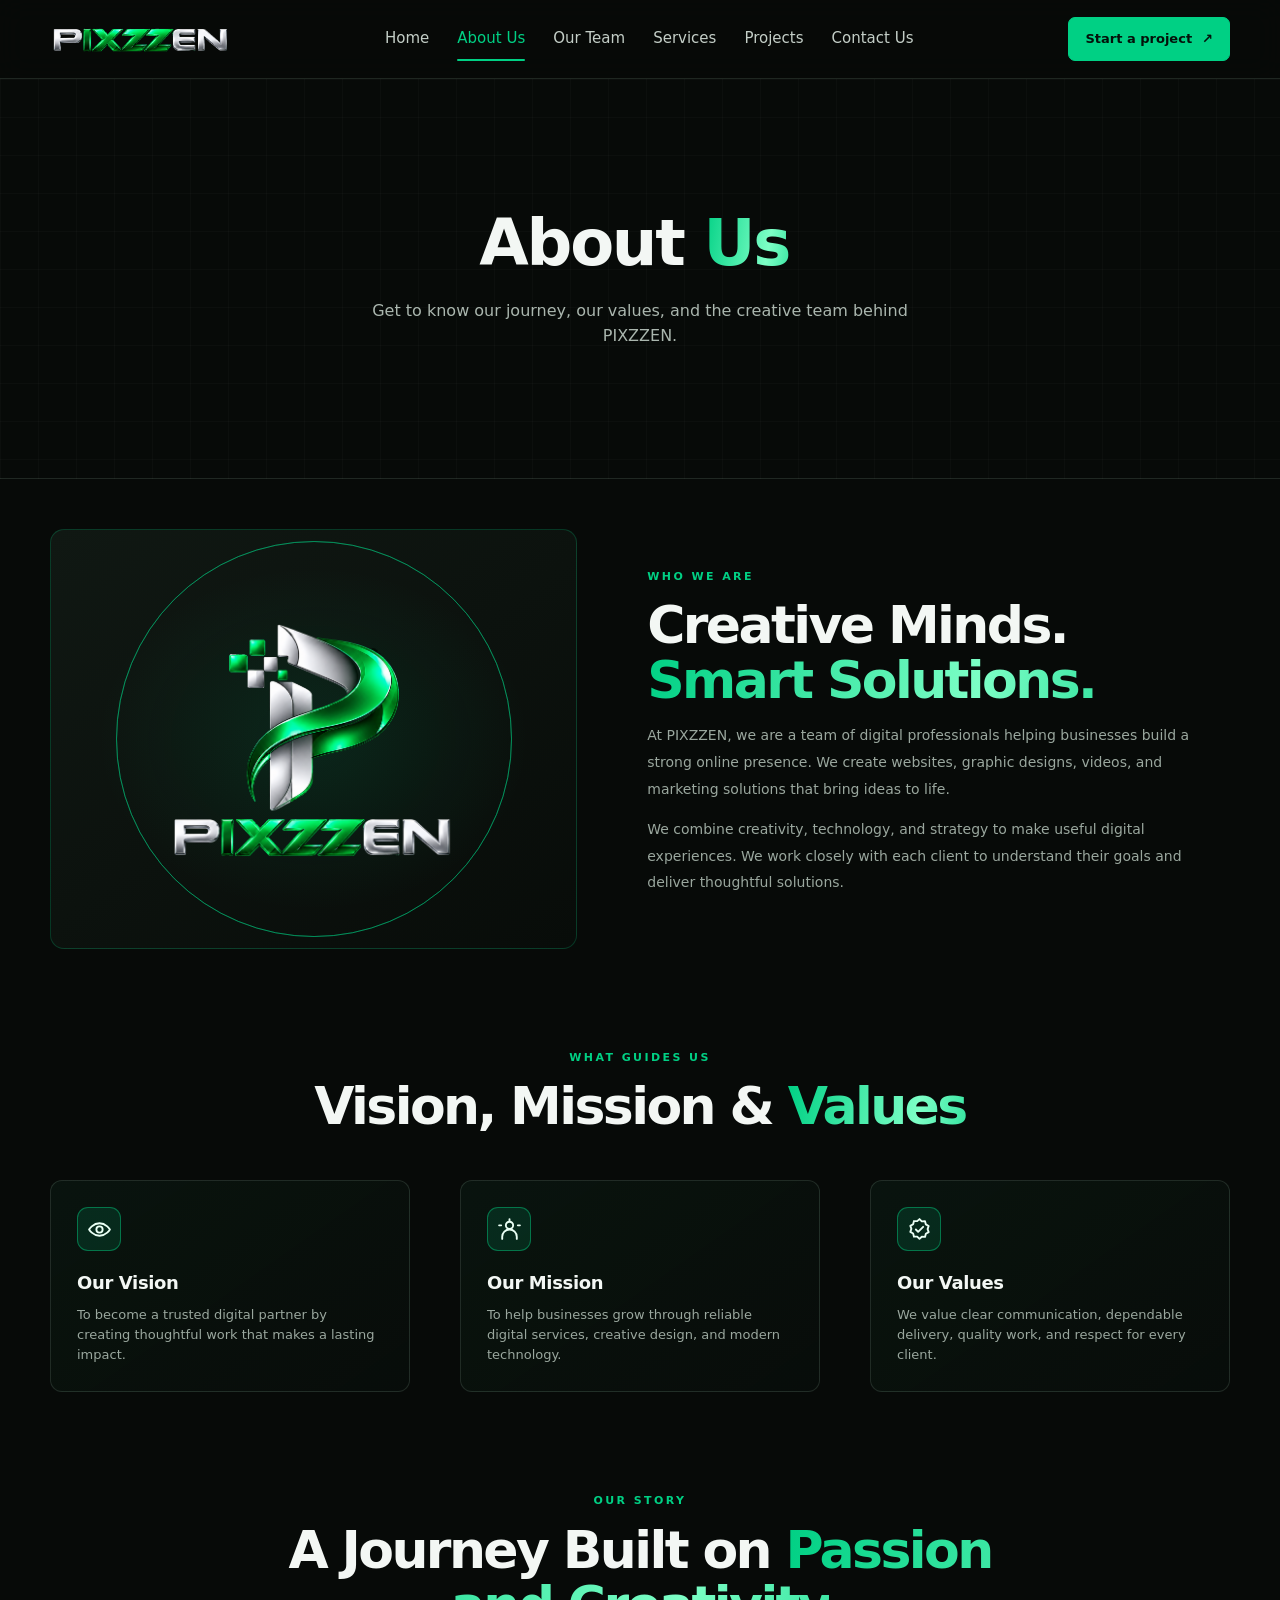
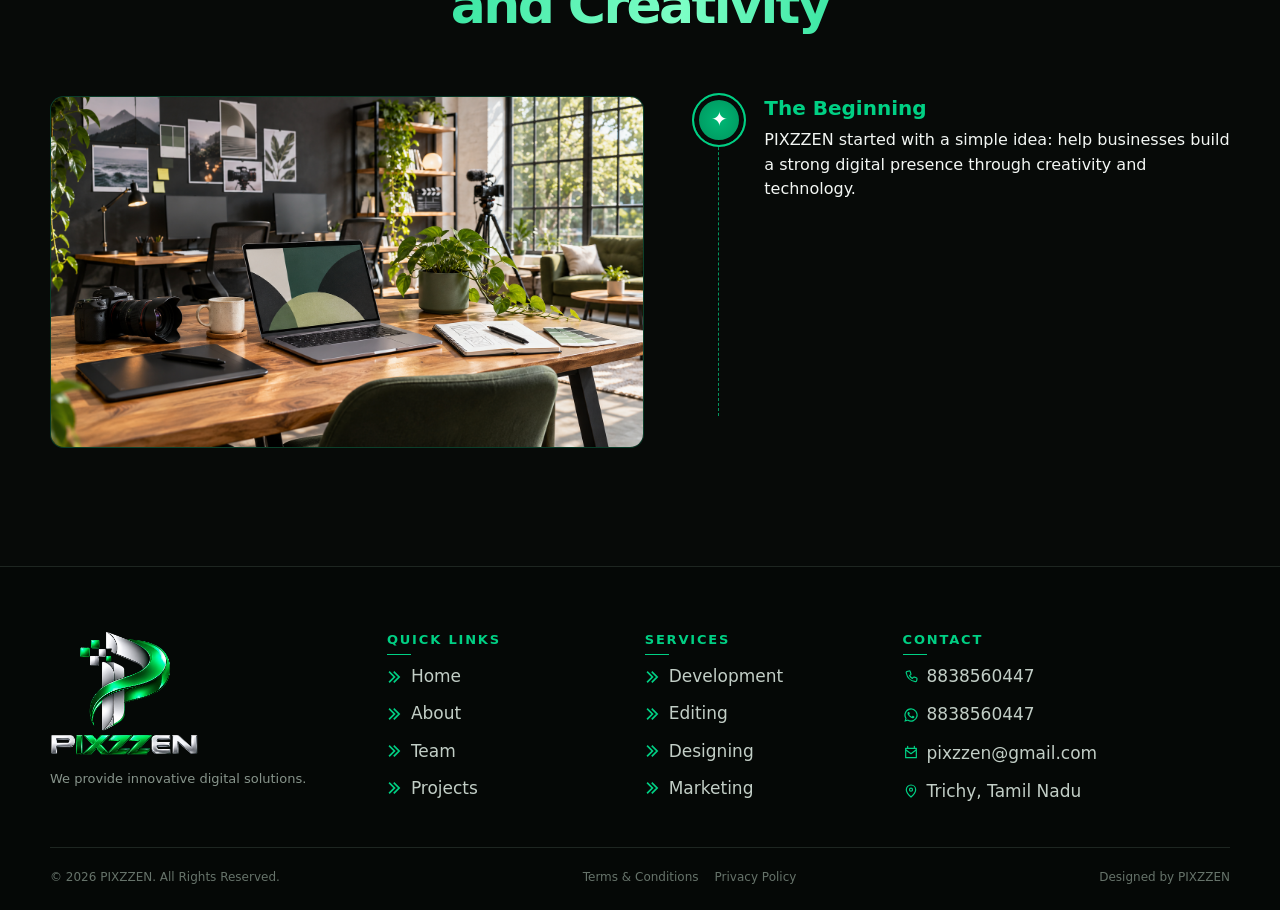
==== about.html @ 06fd7b62 "first commit" ====
<!doctype html>
<html lang="en" class="nojs">

<head>
    <meta charset="UTF-8">
    <meta name="viewport" content="width=device-width, initial-scale=1">
    <meta name="theme-color" content="#070a08">
    <meta name="description"
        content="Learn about PIXZZEN, our team, values, journey, and approach to creative digital solutions.">
    <title>About Us - PIXZZEN</title>
    <link rel="stylesheet" href="css/style.css">
    <link rel="stylesheet" href="css/animation.css">
</head>

<body class="about-page">
    <a class="skip" href="#main">Skip to content</a>
    <header class="site-header">
        <div class="wrap nav"><a class="brand" href="index.html" aria-label="PIXZZEN home"><img src="assets/website-images/pixzzen_header_logo.png" alt="PIXZZEN"></a>
            <nav class="links" id="navlinks" aria-label="Main"><a href="index.html">Home</a><a href="about.html"
                    class="active">About Us</a><a href="team.html">Our Team</a><a href="services.html">Services</a><a
                    href="projects.html">Projects</a><a href="contact.html">Contact Us</a></nav>
            <a class="btn sm" href="contact.html">Start a project <span>&#8599;</span></a><button class="menu"
                id="menuBtn" aria-label="Toggle navigation">&#9776;</button>
        </div>
    </header>
    <main id="main">
        <section class="page-banner about-banner"><div class="wrap"><div class="banner-copy"><h1>About <em>Us</em></h1><p>Get to know our journey, our values, and the creative team behind PIXZZEN.</p></div></div></section>
        <section class="section">
            <div class="wrap split about-intro">
                <div class="visual about-visual rv"><img src="assets/website-images/about-section-image.png"
                        alt="PIXZZEN brand mark" loading="lazy"></div>
                <div class="copy rv">
                    <div class="kicker">Who We Are</div>
                    <h2 class="h2">Creative Minds. <em>Smart Solutions.</em></h2>
                    <p>At PIXZZEN, we are a team of digital professionals helping businesses build a strong online
                        presence. We create websites, graphic designs, videos, and marketing solutions that bring ideas
                        to life.</p>
                    <p>We combine creativity, technology, and strategy to make useful digital experiences. We work
                        closely with each client to understand their goals and deliver thoughtful solutions.</p>
                </div>
            </div>
        </section>
        <!-- <section class="section alt about-stats-section">
            <div class="wrap">
                <div class="stats about-stats">
                    <div class="stat rv" data-counter="10"><strong><span
                                class="counter-value">0</span>+</strong><span>Projects Completed</span></div>
                    <div class="stat rv" data-counter="10"><strong><span
                                class="counter-value">0</span>+</strong><span>Happy Customers</span></div>
                    <div class="stat rv" data-counter="1"><strong><span
                                class="counter-value">0</span>+</strong><span>Year of Running</span></div>
                    <div class="stat rv" data-counter="100"><strong><span
                                class="counter-value">0</span>%</strong><span>Safe &amp; Secure</span></div>
                </div>
            </div>
        </section> -->
        <section class="section about-values">
            <div class="wrap">
                <div class="section-head center">
                    <div class="kicker">What Guides Us</div>
                    <h2 class="h2">Vision, Mission &amp; <em>Values</em></h2>
                </div>
                <div class="grid3">
                    <article class="feat rv">
                        <div class="ico" aria-hidden="true"><svg viewBox="0 0 24 24"><path d="M2 12s3.6-6 10-6 10 6 10 6-3.6 6-10 6S2 12 2 12Z"/><circle cx="12" cy="12" r="3"/></svg></div>
                        <h3>Our Vision</h3>
                        <p>To become a trusted digital partner by creating thoughtful work that makes a lasting impact.
                        </p>
                    </article>
                    <article class="feat rv">
                        <div class="ico" aria-hidden="true"><svg viewBox="0 0 24 24"><circle cx="12" cy="8" r="3.5"/><path d="M5 21v-2a7 7 0 0 1 14 0v2M12 2v2M4 8H2m20 0h-2"/></svg></div>
                        <h3>Our Mission</h3>
                        <p>To help businesses grow through reliable digital services, creative design, and modern
                            technology.</p>
                    </article>
                    <article class="feat rv">
                        <div class="ico" aria-hidden="true"><svg viewBox="0 0 24 24"><path d="m12 2 2.2 2.2 3.1-.1.8 3 2.7 1.6-1 2.9 1 2.9-2.7 1.6-.8 3-3.1-.1L12 21l-2.2-2.2-3.1.1-.8-3-2.7-1.6 1-2.9-1-2.9 2.7-1.6.8-3 3.1.1L12 2Z"/><path d="m8.5 12 2.2 2.2 4.8-4.8"/></svg></div>
                        <h3>Our Values</h3>
                        <p>We value clear communication, dependable delivery, quality work, and respect for every
                            client.</p>
                    </article>
                </div>
            </div>
        </section>
        <section class="section alt about-story" style="padding-bottom:100px;">
            <div class="wrap">
                <div class="section-head center">
                    <div class="kicker">Our Story</div>
                    <h2 class="h2">A Journey Built on <em>Passion and Creativity</em></h2>
                </div>
                <div class="story-layout">
                     <div class="visual story-visual rv"><img src="assets/website-images/about-story-studio.png"
                            alt="A creative studio workspace with a laptop, camera, and design materials"
                            loading="lazy"></div>
                    <div class="timeline">
                        <article class="tl rv"><span class="story-icon" aria-hidden="true">&#10022;</span>
                            <div>
                                <h3>The Beginning</h3>
                                <p>PIXZZEN started with a simple idea: help businesses build a strong digital presence
                                    through creativity and technology.</p>
                            </div>
                        </article>
                        <article class="tl rv"><span class="story-icon" aria-hidden="true">&#9786;</span>
                            <div>
                                <h3>Growing Together</h3>
                                <p>With the support of our clients, we have worked on diverse projects and gained
                                    valuable experience.</p>
                            </div>
                        </article>
                        <article class="tl rv"><span class="story-icon" aria-hidden="true">&#9678;</span>
                            <div>
                                <h3>Our Goal Ahead</h3>
                                <p>We keep learning and growing so we can deliver meaningful digital solutions that help
                                    businesses achieve their goals.</p>
                            </div>
                        </article>
                    </div>
                   
                </div>
            </div>
        </section>
      
    </main>
    <footer class="footer"><div class="wrap">
<div class="foot-grid">
<div class="footer-brand"><a class="footer-logo" href="index.html" aria-label="PIXZZEN home"><img src="assets/website-images/logo-footer.png" alt="PIXZZEN"></a><p>We provide innovative digital solutions.</p></div>
<div><h4>Quick Links</h4><ul class="footer-icon-links"><li><a href="index.html"><span aria-hidden="true"><svg class="footer-nav-icon" viewBox="0 0 24 24" aria-hidden="true"><path d="m3 4 8 8-8 8M11 4l8 8-8 8" fill="none" stroke="currentColor" stroke-width="3" stroke-linecap="square" stroke-linejoin="miter"/></svg></span>Home</a></li><li><a href="about.html"><span aria-hidden="true"><svg class="footer-nav-icon" viewBox="0 0 24 24" aria-hidden="true"><path d="m3 4 8 8-8 8M11 4l8 8-8 8" fill="none" stroke="currentColor" stroke-width="3" stroke-linecap="square" stroke-linejoin="miter"/></svg></span>About</a></li><li><a href="team.html"><span aria-hidden="true"><svg class="footer-nav-icon" viewBox="0 0 24 24" aria-hidden="true"><path d="m3 4 8 8-8 8M11 4l8 8-8 8" fill="none" stroke="currentColor" stroke-width="3" stroke-linecap="square" stroke-linejoin="miter"/></svg></span>Team</a></li><li><a href="projects.html"><span aria-hidden="true"><svg class="footer-nav-icon" viewBox="0 0 24 24" aria-hidden="true"><path d="m3 4 8 8-8 8M11 4l8 8-8 8" fill="none" stroke="currentColor" stroke-width="3" stroke-linecap="square" stroke-linejoin="miter"/></svg></span>Projects</a></li></ul></div>
<div><h4>Services</h4><ul class="footer-icon-links"><li><a href="services.html#web-development"><span aria-hidden="true"><svg class="footer-nav-icon" viewBox="0 0 24 24" aria-hidden="true"><path d="m3 4 8 8-8 8M11 4l8 8-8 8" fill="none" stroke="currentColor" stroke-width="3" stroke-linecap="square" stroke-linejoin="miter"/></svg></span>Development</a></li><li><a href="services.html#video-editing"><span aria-hidden="true"><svg class="footer-nav-icon" viewBox="0 0 24 24" aria-hidden="true"><path d="m3 4 8 8-8 8M11 4l8 8-8 8" fill="none" stroke="currentColor" stroke-width="3" stroke-linecap="square" stroke-linejoin="miter"/></svg></span>Editing</a></li><li><a href="services.html#graphic-designing"><span aria-hidden="true"><svg class="footer-nav-icon" viewBox="0 0 24 24" aria-hidden="true"><path d="m3 4 8 8-8 8M11 4l8 8-8 8" fill="none" stroke="currentColor" stroke-width="3" stroke-linecap="square" stroke-linejoin="miter"/></svg></span>Designing</a></li><li><a href="services.html#digital-marketing"><span aria-hidden="true"><svg class="footer-nav-icon" viewBox="0 0 24 24" aria-hidden="true"><path d="m3 4 8 8-8 8M11 4l8 8-8 8" fill="none" stroke="currentColor" stroke-width="3" stroke-linecap="square" stroke-linejoin="miter"/></svg></span>Marketing</a></li></ul></div>
<div><h4>Contact</h4><ul class="footer-icon-links"><li><a href="tel:+918838560447"><svg class="footer-contact-icon" viewBox="0 0 24 24" aria-hidden="true"><path d="M6.6 3.5 9.1 3a1.5 1.5 0 0 1 1.7 1l1 3a1.5 1.5 0 0 1-.4 1.6l-1.6 1.3a14 14 0 0 0 4.3 4.3l1.3-1.6a1.5 1.5 0 0 1 1.6-.4l3 1a1.5 1.5 0 0 1 1 1.7l-.5 2.5a2 2 0 0 1-2 1.6A16.5 16.5 0 0 1 4.9 6a2 2 0 0 1 1.7-2.5Z" fill="none" stroke="currentColor" stroke-width="1.8" stroke-linecap="round" stroke-linejoin="round"/></svg>8838560447</a></li><li><a href="https://wa.me/918838560447"><svg class="whatsapp-icon" viewBox="0 0 24 24" aria-hidden="true"><path fill="currentColor" d="M12.04 2a9.93 9.93 0 0 0-8.48 15.1L2 22l5.08-1.33A10 10 0 1 0 12.04 2Zm0 18.18a8.12 8.12 0 0 1-4.14-1.13l-.3-.18-3.01.79.8-2.93-.2-.31a8.16 8.16 0 1 1 6.85 3.76Zm4.48-6.1c-.25-.13-1.48-.73-1.71-.81-.23-.09-.4-.13-.57.13-.17.25-.65.81-.8.98-.15.17-.3.19-.55.06-.25-.13-1.06-.39-2.02-1.24-.75-.67-1.25-1.49-1.4-1.74-.15-.25-.02-.39.11-.52.11-.11.25-.3.38-.45.13-.15.17-.25.25-.42.08-.17.04-.32-.02-.45-.06-.13-.57-1.37-.78-1.87-.2-.49-.41-.42-.57-.43h-.49c-.17 0-.45.06-.68.32-.23.25-.89.87-.89 2.12s.91 2.46 1.04 2.63c.13.17 1.79 2.73 4.34 3.83.61.26 1.09.42 1.46.54.61.19 1.17.16 1.61.1.49-.07 1.48-.61 1.69-1.2.21-.59.21-1.09.15-1.2-.06-.1-.23-.16-.49-.29Z"/></svg>8838560447</a></li><li><a href="mailto:pixzzen@gmail.com"><svg class="footer-contact-icon" viewBox="0 0 24 24" aria-hidden="true"><path d="M4 5h16v14H4zM4 7l8 6 8-6" fill="none" stroke="currentColor" stroke-width="1.8" stroke-linecap="round" stroke-linejoin="round"/><path d="M7 2v3m10-3v3" fill="none" stroke="currentColor" stroke-width="1.8" stroke-linecap="round"/></svg>pixzzen@gmail.com</a></li><li><span class="footer-address"><svg class="footer-contact-icon" viewBox="0 0 24 24" aria-hidden="true"><path d="M19 10c0 5-7 11-7 11S5 15 5 10a7 7 0 1 1 14 0Z" fill="none" stroke="currentColor" stroke-width="1.8"/><circle cx="12" cy="10" r="2.3" fill="none" stroke="currentColor" stroke-width="1.8"/></svg>Trichy, Tamil Nadu</span></li></ul></div>
</div>
<div class="foot-bottom"><span>&copy; <span id="year">2026</span> PIXZZEN. All Rights Reserved.</span><span class="foot-legal"><a href="#">Terms &amp; Conditions</a><a href="#">Privacy Policy</a></span><span>Designed by PIXZZEN</span></div>
</div></footer>
    
    <script src="js/main.js"></script>
    <script src="js/animation.js"></script>
</body>

</html>
---- css/style.css ----
:root {
    --bg: #070a08;
    --bg2: #0b100d;
    --panel: #101612;
    --panel2: #141d17;
    --green: #00d084;
    --green2: #00a968;
    --green-soft: #7dffc6;
    --yellow: #00d084;
    --yellow-soft: #ffe9a8;
    --text: #f3f7f4;
    --muted: #9aa79e;
    --line: rgba(214, 255, 231, .12);
    --max: 1180px
}

* {
    box-sizing: border-box
}

html {
    scroll-behavior: smooth
}

body {
    margin: 0;
    background: var(--bg);
    color: var(--text);
    font-family: Inter, ui-sans-serif, system-ui, -apple-system, "Segoe UI", sans-serif;
    line-height: 1.55;
    -webkit-font-smoothing: antialiased
}

a {
    color: inherit;
    text-decoration: none
}

img {
    max-width: 100%;
    display: block
}

.wrap {
    width: min(var(--max), calc(100% - 48px));
    margin: auto
}

.skip {
    position: absolute;
    left: -999px
}

.skip:focus {
    left: 10px;
    top: 10px;
    background: var(--green);
    color: #04110a;
    padding: 8px 12px;
    z-index: 99;
    border-radius: 6px
}

/* header */
.site-header {
    position: sticky;
    top: 0;
    z-index: 50;
    background: rgba(7, 10, 8, .86);
    backdrop-filter: blur(14px);
    border-bottom: 1px solid var(--line)
}

.nav {
    height: 78px;
    display: flex;
    align-items: center;
    justify-content: space-between;
    gap: 20px
}

.brand {
    display: flex;
    align-items: center;
    gap: 10px;
    font-weight: 850;
    letter-spacing: .04em;
    font-size: 21px
}

.brand img {
    display: block;
    width: 180px;
    height: auto;
    max-height: 44px;
    object-fit: contain;
}

.brand svg {
    width: 40px;
    height: 40px
}

.brand b {
    color: var(--green)
}

.links {
    display: flex;
    gap: 28px;
    align-items: center;
    color: #c4cec7;
    font-size: 15px
}

.links a {
    position: relative;
    padding: 6px 0;
    transition: .2s
}

.links a:hover,
.links a.active {
    color: var(--green)
}

.links a.active:after {
    content: "";
    position: absolute;
    left: 0;
    right: 0;
    bottom: -4px;
    height: 2px;
    background: var(--yellow);
    border-radius: 2px
}

.btn {
    display: inline-flex;
    align-items: center;
    justify-content: center;
    gap: 10px;
    padding: 14px 22px;
    border-radius: 7px;
    background: var(--green);
    color: #04110a;
    font-size: 13px;
    font-weight: 800;
    transition: .2s;
    border: 1px solid var(--green);
    cursor: pointer;
    font-family: inherit
}

.btn:hover {
    background: #20e69c;
    transform: translateY(-2px)
}

.btn.ghost {
    background: transparent;
    color: var(--text);
    border-color: var(--line)
}

.btn.ghost:hover {
    border-color: var(--green);
    color: var(--green)
}

.btn.sm {
    padding: 11px 16px
}

.menu {
    display: none;
    background: none;
    border: 0;
    color: #fff;
    font-size: 26px;
    cursor: pointer
}

/* hero */
.hero {
    position: relative;
    overflow: hidden;
    padding: 90px 0 78px;
    min-height: 620px;
    display: flex;
    align-items: center;
    background: #050a08 url("../assets/website-images/home-page%20banner%20image.png") center / cover no-repeat
}

.hero:before {
    content: "";
    position: absolute;
    width: 650px;
    height: 650px;
    right: -80px;
    top: -60px;
    background: linear-gradient(90deg, rgba(5, 10, 8, .3), transparent 75%);
    filter: blur(10px)
}

.hero:after {
    content: "";
    position: absolute;
    display: none;
    right: 7%;
    top: 12%;
    width: 390px;
    height: 470px;
    border: 1px solid rgba(0, 208, 132, .18);
    border-radius: 48% 52% 58% 42%;
    transform: rotate(32deg);
    box-shadow: 0 0 100px rgba(0, 208, 132, .07), inset 0 0 80px rgba(0, 208, 132, .05);
    pointer-events: none
}

.hero-grid {
    position: relative;
    z-index: 1;
    display: grid;
    grid-template-columns: minmax(0, 1fr);
    align-items: center
}

.hero-grid>div:first-child {
    max-width: 650px
}

.hero-art {
    display: none !important
}

.eyebrow,
.kicker {
    color: var(--green);
    font-size: 11px;
    font-weight: 800;
    letter-spacing: .22em;
    text-transform: uppercase
}

.eyebrow {
    display: flex;
    align-items: center;
    gap: 10px
}

.eyebrow:before {
    content: "";
    height: 1px;
    width: 28px;
    background: var(--yellow)
}

h1 {
    font-size: clamp(44px, 6vw, 78px);
    line-height: 1;
    letter-spacing: -.06em;
    margin: 24px 0 22px;
    max-width: 720px
}

h1 em {
    font-style: normal;
    color: var(--green)
}

h1 .y {
    color: var(--yellow)
}

.lead {
    max-width: 560px;
    color: #aab6ae;
    font-size: 16px;
    line-height: 1.8
}

.actions {
    display: flex;
    gap: 40px;
    flex-wrap: wrap;
    margin-top: 32px
}

.micro {
    display: flex;
    gap: 22px;
    margin-top: 42px;
    color: #849188;
    font-size: 11px;
    letter-spacing: .04em;
    flex-wrap: wrap
}

.micro span:before {
    content: "✦";
    color: var(--yellow);
    margin-right: 8px
}

.hero-art {
    height: 440px;
    position: relative;
    display: grid;
    place-items: center
}

.orb {
    width: 320px;
    height: 320px;
    border-radius: 50%;
    background: radial-gradient(circle at 35% 28%, #50ffc0 0, #00b975 13%, #075a3c 34%, #07150e 63%, #030604 72%);
    box-shadow: 0 0 80px rgba(0, 208, 132, .22), inset -25px -35px 55px #020604, inset 14px 12px 30px rgba(255, 255, 255, .18);
    position: relative;
    display: grid;
    place-items: center
}

.orb:before,
.orb:after {
    content: "";
    position: absolute;
    inset: -26px;
    border: 1px solid rgba(0, 208, 132, .38);
    border-radius: 50%;
    transform: rotateX(68deg) rotateZ(-25deg)
}

.orb:after {
    inset: -55px;
    transform: rotateX(68deg) rotateZ(40deg);
    border-color: rgba(245, 200, 76, .28)
}

.orb span {
    font-size: 84px;
    font-weight: 900;
    letter-spacing: -.08em;
    color: #eafff5;
    text-shadow: 0 12px 30px rgba(0, 0, 0, .55);
    position: relative;
    z-index: 2
}

.orb span i {
    font-style: normal;
    color: var(--yellow)
}

.float {
    position: absolute;
    background: rgba(14, 24, 18, .8);
    border: 1px solid var(--line);
    backdrop-filter: blur(12px);
    padding: 12px 15px;
    border-radius: 9px;
    color: #dce8df;
    font-size: 11px;
    letter-spacing: .04em
}

.float strong {
    display: block;
    color: var(--green);
    font-size: 13px;
    margin-bottom: 3px
}

.float.f1 {
    top: 50px;
    right: 0
}

.float.f2 {
    bottom: 45px;
    left: 0
}

.float.f2 strong {
    color: var(--yellow)
}

/* marquee */
.strip {
    border-block: 1px solid var(--line);
    background: var(--bg2);
    overflow: hidden;
    padding: 16px 0
}

.strip-track {
    display: flex;
    gap: 50px;
    width: max-content;
    animation: slide 28s linear infinite;
    color: #c4cec7;
    font-weight: 700;
    font-size: 14px;
    letter-spacing: .08em;
    text-transform: uppercase
}

.strip-track span:before {
    content: "✦";
    color: var(--yellow);
    margin-right: 50px
}

@keyframes slide {
    to {
        transform: translateX(-50%)
    }
}

/* sections */
.section {
    padding: 50px 0
}

.alt {
    background: var(--bg2);

}

.section-head {
    display: flex;
    align-items: end;
    justify-content: space-between;
    gap: 30px;
    margin-bottom: 42px
}

.section-head.center {
    display: block;
    text-align: center;
    max-width: 720px;
    margin: 0 auto 46px
}

.h2 {
    font-size: clamp(32px, 4.4vw, 52px);
    line-height: 1.06;
    letter-spacing: -.05em;
    margin: 13px 0 0
}

.h2 em {
    font-style: normal;
    color: var(--green)
}

.sub {
    color: var(--muted);
    max-width: 430px;
    font-size: 14px;
    line-height: 1.8
}

.section-head.center .sub {
    max-width: none;
    margin: 16px auto 0
}

/* cards */
.cards {
    display: grid;
    grid-template-columns: repeat(4, 1fr);
    gap: 14px
}

.card {
    background: linear-gradient(145deg, #121a15, #0b100d);
    border: 1px solid var(--line);
    border-radius: 12px;
    overflow: hidden;
    transition: .25s;
    display: flex;
    flex-direction: column
}

.card:hover {
    transform: translateY(-5px);
    border-color: rgba(0, 208, 132, .55)
}

.thumb {
    aspect-ratio: 16/15;
    background: radial-gradient(circle at 30% 20%, rgba(0, 208, 132, .28), transparent 60%), linear-gradient(145deg, #16241b, #0b100d);
    overflow: hidden
}

.thumb img {
    width: 100%;
    height: 100%;
    object-fit: cover
}

.card-body {
    padding: 22px;
    display: flex;
    flex-direction: column;
    gap: 8px;
    flex: 1
}

.card h3 {
    margin: 0;
    font-size: 19px;
    letter-spacing: -.03em
}

.card p {
    margin: 0;
    font-size: 13px;
    color: var(--muted)
}

.more {
    margin-top: auto;
    padding-top: 10px;
    color: var(--green);
    font-size: 12px;
    font-weight: 800;
    letter-spacing: .06em
}

.more:after {
    content: " ↗"
}

.card:hover .more {
    color: var(--yellow)
}

.grid3 {
    display: grid;
    grid-template-columns: repeat(3, 1fr);
    gap: 50px
}

.feat {
    background: linear-gradient(145deg, #121a15, #0b100d);
    border: 1px solid var(--line);
    border-radius: 12px;
    padding: 26px;
    transition: .25s
}

.feat:hover {
    border-color: rgba(245, 200, 76, .5);
    transform: translateY(-4px)
}

.ico {
    width: 44px;
    height: 44px;
    border-radius: 11px;
    display: grid;
    place-items: center;
    background: rgba(0, 208, 132, .12);
    color: var(--green);
    font-size: 20px;
    margin-bottom: 18px;
    border: 1px solid rgba(0, 208, 132, .3)
}

.feat h3 {
    margin: 0 0 8px;
    font-size: 18px;
    letter-spacing: -.02em
}

.feat p {
    margin: 0;
    color: var(--muted);
    font-size: 13px
}

/* process */
.steps {
    display: grid;
    grid-template-columns: repeat(3, 1fr);
    gap: 14px;
    counter-reset: s
}

.step {
    position: relative;
    background: linear-gradient(145deg, #14231a, #090d0a);
    border: 1px solid var(--line);
    border-radius: 12px;
    padding: 30px;
    overflow: hidden
}

.step:before {
    content: "";
    position: absolute;
    width: 220px;
    height: 220px;
    border-radius: 50%;
    right: -60px;
    top: -90px;
    background: radial-gradient(circle, rgba(0, 208, 132, .25), transparent 70%)
}

.num {
    position: relative;
    color: var(--yellow);
    font-size: 12px;
    letter-spacing: .18em;
    font-weight: 800
}

.step h3 {
    position: relative;
    margin: 26px 0 8px;
    font-size: 22px;
    letter-spacing: -.03em
}

.step p {
    position: relative;
    margin: 0;
    color: var(--muted);
    font-size: 13px
}

/* Process timeline */
.steps {
    position: relative;
    display: grid;
    grid-template-columns: repeat(6, minmax(0, 1fr));
    gap: 12px;
    counter-reset: none;
}

.process-route {
    position: absolute;
    z-index: 0;
    top: 34px;
    left: 0;
    width: 100%;
    height: 62px;
    overflow: visible;
}

.process-route path {
    fill: none;
    stroke: rgba(243, 247, 244, .85);
    stroke-width: 3;
    stroke-dasharray: 8 8;
}

.route-dots circle {
    fill: #effff6;
    stroke: var(--green);
    stroke-width: 5;
}

.process-step {
    position: relative;
    z-index: 1;
    min-width: 0;
    text-align: center;
    padding: 0 4px;
}

.process-pin {
    width: 76px;
    height: 76px;
    margin: 0 auto 30px;
    border: 3px solid var(--green);
    border-radius: 50%;
    background: radial-gradient(circle at 50% 35%, #123d2b, #07130d 75%);
    box-shadow: 0 0 22px rgba(0, 208, 132, .15);
    display: grid;
    place-items: center;
    position: relative;
}

.process-pin:after {
    content: "";
    position: absolute;
    left: 50%;
    bottom: -23px;
    width: 20px;
    height: 20px;
    background: linear-gradient(145deg, var(--green), #087b54);
    clip-path: polygon(0 0, 100% 0, 50% 100%);
    transform: translateX(-50%);
    z-index: -1;
}

.process-pin svg {
    width: 42px;
    height: 42px;
    fill: none;
    stroke: #baffdf;
    stroke-width: 3;
    stroke-linecap: round;
    stroke-linejoin: round;
}

.process-step h3 {
    margin: 0 0 10px;
    font-size: clamp(15px, 1.35vw, 21px);
    line-height: 1.25;
    letter-spacing: -.03em;
    white-space: nowrap;
}

.process-step h3 span {
    color: var(--green);
}

.process-step p {
    max-width: 205px;
    margin: 0 auto;
    color: #c4cec7;
    font-size: 14px;
    line-height: 1.55;
}

/* testimonials */
.quote {
    background: var(--panel);
    border: 1px solid var(--line);
    border-radius: 12px;
    padding: 26px
}

.stars {
    color: var(--yellow);
    letter-spacing: 3px;
    font-size: 14px
}

.quote p {
    color: #cdd8d0;
    font-size: 14px;
    margin: 14px 0 20px
}

.who {
    display: flex;
    align-items: center;
    gap: 12px;
    font-size: 13px
}

.who small {
    display: block;
    color: #87948b
}

.av {
    width: 42px;
    height: 42px;
    border-radius: 50%;
    background: linear-gradient(145deg, var(--green), var(--green2));
    color: #04110a;
    display: grid;
    place-items: center;
    font-weight: 900
}

/* cta */
.cta {
    padding: 75px 0;
    background: linear-gradient(100deg, rgba(0, 208, 132, .14), transparent 65%), #0e1510;
    border-block: 1px solid rgba(0, 208, 132, .18)
}

.cta-inner {
    display: flex;
    align-items: center;
    justify-content: space-between;
    gap: 30px
}

.cta h2 {
    font-size: clamp(32px, 4.4vw, 52px);
    letter-spacing: -.05em;
    line-height: 1.06;
    margin: 12px 0
}

.cta h2 em {
    font-style: normal;
    color: var(--yellow)
}

.cta p {
    color: var(--muted);
    font-size: 14px;
    margin: 0
}

/* inner page banner */
.page-banner {
    position: relative;
    overflow: hidden;
    padding: 90px 0 70px;
    border-bottom: 1px solid var(--line);
    background: radial-gradient(ellipse at 85% 0, rgba(0, 208, 132, .16), transparent 60%), var(--bg)
}

.crumbs {
    display: flex;
    gap: 8px;
    font-size: 12px;
    color: var(--muted);
    margin-bottom: 18px
}

.crumbs a:hover {
    color: var(--green)
}

.crumbs b {
    color: var(--yellow);
    font-weight: 600
}

.page-banner h1 {
    font-size: clamp(40px, 5.4vw, 64px);
    margin: 0 0 14px
}

.page-banner p {
    color: #aab6ae;
    max-width: 600px;
    margin: 0;
    font-size: 16px
}

/* About page title section */
.about-banner {
    background: var(--bg);
    text-align: center;
}

.about-banner .crumbs {
    justify-content: center;
}

.about-banner p {
    margin-inline: auto;
}

/* about */
.split {
    display: grid;
    grid-template-columns: .95fr 1.05fr;
    gap: 70px;
    align-items: center
}

.visual {
    border: 1px solid rgba(0, 208, 132, .22);
    border-radius: 14px;
    overflow: hidden;
    min-height: 340px;
    background: radial-gradient(ellipse at 50% 48%, rgba(0, 208, 132, .2), transparent 60%), linear-gradient(145deg, #111a14, #080b09);
    position: relative
}

.visual img {
    width: 100%;
    height: 100%;
    object-fit: cover;
    min-height: 340px
}

.about-visual {
    min-height: 460px;
    display: grid;
    place-items: center;
    background: radial-gradient(ellipse at center, rgba(0, 208, 132, .11), transparent 58%), linear-gradient(145deg, #101813, #080c09);
}

.about-visual:after {
    content: "";
    position: absolute;
    width: 75%;
    aspect-ratio: 1;
    border: 1px solid rgba(0, 208, 132, .38);
    border-radius: 50%;
}

.about-visual img {
    position: relative;
    z-index: 1;
    width: 54%;
    height: auto;
    min-height: 0;
    object-fit: contain;
}

.copy p {
    color: var(--muted);
    font-size: 14px;
    line-height: 1.9
}

.stats {
    display: grid;
    grid-template-columns: repeat(4, 1fr);
    gap: 14px
}

.stat {
    text-align: center;
    border: 1px solid var(--line);
    border-radius: 12px;
    padding: 28px 12px;
    background: var(--panel)
}

.stat strong {
    display: block;
    font-size: 40px;
    letter-spacing: -.04em;
    color: var(--green)
}

.stat span {
    font-size: 12px;
    color: var(--muted);
    letter-spacing: .06em;
    text-transform: uppercase
}

.stat:nth-child(even) strong {
    color: var(--yellow)
}

.timeline {
    display: grid;
    gap: 18px;
    margin-top: 28px
}

.tl {
    border-left: 2px solid var(--green);
    padding-left: 16px
}

.tl h3 {
    margin: 0 0 4px;
    font-size: 16px
}

.tl p {
    margin: 0
}

.tl:nth-child(2) {
    border-color: var(--yellow)
}

.banner-line {
    padding: 70px 0;
    text-align: center;
    background: linear-gradient(100deg, rgba(0, 208, 132, .12), rgba(245, 200, 76, .06)), #0e1510;
    border-block: 1px solid rgba(0, 208, 132, .18)
}

.banner-line h2 {
    margin: 0;
    font-size: clamp(26px, 3.6vw, 42px);
    letter-spacing: -.04em
}

/* services page */
.svc {
    display: grid;
    grid-template-columns: 1fr 1fr;
    gap: 60px;
    align-items: center;
    padding: 70px 0;
    border-bottom: 1px solid var(--line)
}

.svc:last-of-type {
    border-bottom: 0
}

.svc.rev .visual {
    order: 2
}

.svc h2 {
    font-size: clamp(28px, 3.6vw, 42px);
    letter-spacing: -.04em;
    margin: 10px 0 14px
}

.svc p {
    color: var(--muted);
    font-size: 14px;
    line-height: 1.85
}

.tags {
    display: flex;
    flex-wrap: wrap;
    gap: 8px;
    margin-top: 20px
}

.tags span {
    font-size: 12px;
    padding: 7px 13px;
    border-radius: 99px;
    border: 1px solid var(--line);
    background: var(--panel);
    color: #d8e1db
}

.tags span:nth-child(odd) {
    border-color: rgba(0, 208, 132, .4);
    color: var(--green-soft)
}

.tags span:nth-child(even) {
    border-color: rgba(245, 200, 76, .4);
    color: var(--yellow-soft)
}

/* team */
.team {
    display: grid;
    grid-template-columns: repeat(4, 1fr);
    gap: 14px
}

.member {
    text-align: center;
    background: linear-gradient(145deg, #121a15, #0b100d);
    border: 1px solid var(--line);
    border-radius: 14px;
    padding: 30px 20px;
    transition: .25s
}

.member:hover {
    transform: translateY(-5px);
    border-color: rgba(0, 208, 132, .55)
}

.photo {
    width: 110px;
    height: 110px;
    margin: 0 auto 18px;
    border-radius: 50%;
    display: grid;
    place-items: center;
    font-size: 36px;
    font-weight: 900;
    color: #04110a;
    background: linear-gradient(145deg, var(--green), var(--green2));
    border: 4px solid rgba(0, 208, 132, .25);
    overflow: hidden
}

.member:nth-child(even) .photo {
    background: linear-gradient(145deg, var(--yellow), #d9a92c);
    border-color: rgba(245, 200, 76, .25)
}

.photo img {
    width: 100%;
    height: 100%;
    object-fit: cover
}

.member h3 {
    margin: 0;
    font-size: 18px
}

.role {
    color: var(--green);
    font-size: 12px;
    letter-spacing: .12em;
    text-transform: uppercase;
    font-weight: 800;
    margin: 6px 0 12px
}

.member p {
    margin: 0;
    font-size: 13px;
    color: var(--muted)
}

/* projects */
.project-update-section {
    padding: 38px 0 72px
}

.project-update {
    position: relative;
    display: grid;
    grid-template-columns: minmax(0, 1fr) minmax(320px, .78fr);
    column-gap: 26px;
    row-gap: 24px;
    align-items: center;
    overflow: hidden;
    padding: clamp(30px, 5vw, 58px);
    border: 2px solid #00e6a0;
    border-radius: 30px;
    background: radial-gradient(ellipse at 78% 42%, rgba(0, 176, 105, .2), transparent 40%), #03100b;
    box-shadow: inset 0 0 70px rgba(0, 186, 112, .08);
}

.project-update-copy {
    position: relative;
    z-index: 1;
}

.project-update-label {
    display: inline-flex;
    align-items: center;
    gap: 12px;
    padding: 9px 19px;
    border: 2px solid #00dfa0;
    border-radius: 99px;
    background: rgba(0, 217, 143, .12);
    color: #f5fff9;
    font-size: 16px;
    font-weight: 800;
}

.project-update-label span {
    font-size: 21px;
}

.project-update h2 {
    margin: 16px 0 14px;
    color: #f7faf8;
    font-size: clamp(30px, 4vw, 48px);
    line-height: 1.08;
    letter-spacing: -.045em;
}

.project-update h2 em {
    color: #00dfa0;
    font-style: normal;
}

.project-update-intro {
    max-width: 690px;
    margin: 0 0 19px;
    color: #eef5f0;
    font-size: clamp(15px, 1.55vw, 19px);
    line-height: 1.55;
}

.project-status-list {
    display: grid;
    gap: 9px;
    margin: 0;
    padding: 0;
    list-style: none;
}

.project-status-list li {
    display: grid;
    grid-template-columns: 34px minmax(0, 1fr) auto;
    align-items: center;
    gap: 12px;
    min-height: 54px;
    padding: 8px 12px;
    border: 1px solid rgba(0, 207, 133, .3);
    border-radius: 13px;
    background: rgba(0, 16, 10, .66);
    color: #f5faf7;
    font-size: 15px;
}

.status-icon {
    color: #00dfa0;
    font-size: 25px;
    font-weight: 900;
    text-align: center;
}

.status-pill {
    padding: 7px 13px;
    border-radius: 99px;
    background: linear-gradient(110deg, #087e4a, #00965b);
    color: #fff;
    font-size: 12px;
    font-weight: 800;
    text-align: center;
    white-space: nowrap;
}

.project-update-art {
    position: relative;
    z-index: 0;
    width: calc(93% + 20px);
    margin: -170px -20px -10px 27px;
}

.project-update-art img {
    display: block;
    width: 100%;
    height: auto;
    filter: drop-shadow(0 18px 24px rgba(0, 0, 0, .28));
}

.project-update-note {
    grid-column: 1 / -1;
    display: flex;
    align-items: center;
    gap: 22px;
    padding: 14px 22px;
    border: 2px solid #55f3af;
    border-radius: 15px;
    background: linear-gradient(100deg, rgba(10, 113, 67, .66), rgba(0, 83, 49, .68));
    color: #f4fff8;
}

.project-update-note>span {
    flex: 0 0 auto;
    font-size: 34px;
    line-height: 1;
}

.project-update-note p {
    margin: 0;
    font-size: clamp(14px, 1.55vw, 19px);
    line-height: 1.45;
}

.project-update-cta {
    grid-column: 1 / -1;
    position: relative;
    padding: 3px 0 6px;
    text-align: center;
}

.project-update-cta h2 {
    margin: 0 0 8px;
    font-size: clamp(30px, 4vw, 44px);
}

.project-update-cta p {
    margin: 0;
    color: #f3f8f4;
    font-size: clamp(15px, 1.7vw, 20px);
}

.project-update-actions {
    display: flex;
    justify-content: center;
    gap: 18px;
    flex-wrap: wrap;
    margin-top: 25px;
}

.project-update-actions .btn {
    display: inline-flex;
    align-items: center;
    gap: 12px;
}

.project-update-actions .btn:first-child {
    background: linear-gradient(110deg, #00dfa0, #00c47f);
    color: #03110b;
}

.project-update-actions .btn.ghost {
    border-color: #f4f8f5;
    color: #f4f8f5;
}

@media (max-width: 760px) {
    .project-update-section {
        padding: 24px 0 48px;
    }

    .project-update {
        grid-template-columns: 1fr;
        gap: 8px;
        border-radius: 22px;
    }

    .project-update-art {
        grid-row: 2;
        max-width: 440px;
        width: 100%;
        justify-self: center;
        margin: -10px 0 -4px;
    }

    .project-update-note {
        grid-row: 3;
        gap: 14px;
        padding: 13px 15px;
    }

    .project-update-cta {
        grid-row: 4;
    }

    .project-status-list li {
        grid-template-columns: 30px minmax(0, 1fr) auto;
        gap: 8px;
        font-size: 13px;
    }

    .status-pill {
        padding: 7px 9px;
        font-size: 11px;
    }
}

.filters {
    display: flex;
    gap: 10px;
    flex-wrap: wrap;
    justify-content: center;
    margin-bottom: 34px
}

.chip {
    background: transparent;
    color: #c4cec7;
    border: 1px solid var(--line);
    border-radius: 99px;
    padding: 10px 18px;
    font-size: 13px;
    font-weight: 700;
    cursor: pointer;
    font-family: inherit;
    transition: .2s
}

.chip:hover {
    border-color: var(--green);
    color: var(--green)
}

.chip.on {
    background: var(--green);
    color: #04110a;
    border-color: var(--green)
}

.projects {
    display: grid;
    grid-template-columns: repeat(3, 1fr);
    gap: 16px
}

.proj {
    border: 1px solid var(--line);
    border-radius: 14px;
    overflow: hidden;
    background: var(--panel);
    transition: .25s
}

.proj:hover {
    transform: translateY(-5px);
    border-color: rgba(245, 200, 76, .5)
}

.proj .thumb {
    aspect-ratio: 16/11;
    display: grid;
    place-items: center;
    color: rgba(255, 255, 255, .12);
    font-size: 56px;
    font-weight: 900
}

.proj-body {
    padding: 20px
}

.tag {
    font-size: 10px;
    color: var(--green);
    letter-spacing: .16em;
    text-transform: uppercase;
    font-weight: 800
}

.proj h3 {
    margin: 8px 0 6px;
    font-size: 19px;
    letter-spacing: -.03em
}

.proj p {
    margin: 0;
    font-size: 13px;
    color: var(--muted)
}

.badge {
    display: inline-block;
    margin-top: 12px;
    font-size: 10px;
    padding: 4px 9px;
    border-radius: 99px;
    background: rgba(245, 200, 76, .12);
    color: var(--yellow);
    border: 1px solid rgba(245, 200, 76, .35);
    letter-spacing: .08em;
    text-transform: uppercase
}

.proj.hide {
    display: none
}

/* contact */
.contact-grid {
    display: grid;
    grid-template-columns: .85fr 1.15fr;
    gap: 40px;
    align-items: start
}

.contact-grid>*,
.fields>div {
    min-width: 0;
}

.info {
    display: grid;
    gap: 16px;
    margin-top: 26px
}

.info a,
.info div {
    display: flex;
    gap: 16px;
    align-items: center;
    padding: 17px 20px;
    border: 1px solid var(--line);
    border-radius: 12px;
    background: var(--panel);
    font-size: 14px;
    transition: .2s
}

.info a:hover,
.info div:hover {
    border-color: var(--green)
}

.info small {
    display: block;
    color: var(--green);
    font-size: 11px;
    letter-spacing: .14em;
    text-transform: uppercase;
    font-weight: 800;
    margin-bottom: 2px
}

.info .ic {
    display: grid;
    place-items: center;
    flex: 0 0 44px;
    width: 44px;
    height: 44px;
    border: 1px solid rgba(0, 208, 132, .38);
    border-radius: 50%;
    background: rgba(0, 208, 132, .08);
    color: var(--green);
    transition: color .25s ease, background-color .25s ease, border-color .25s ease, transform .25s ease, box-shadow .25s ease;
}

.info .ic svg {
    display: block;
    width: 20px;
    height: 20px;
    fill: none;
    stroke: var(--green);
    stroke-width: 1.8;
    stroke-linecap: round;
    stroke-linejoin: round;
}

.info .ic svg path[d^="M12.04"] {
    fill: var(--green);
    stroke: none;
}

.info a:hover .ic,
.info div:hover .ic {
    transform: scale(1.1);
    color: var(--green);
    background: #fff;
    border-color: #fff;
    box-shadow: 0 0 0 5px rgba(255, 255, 255, .08);
}

.info a:hover .ic svg path[d^="M12.04"] {
    fill: var(--green);
}

.follow-box {
    margin-top: 20px;
    padding: 16px 18px;
    border: 1px solid var(--line);
    border-radius: 12px;
    background: var(--panel);
}

.follow-box h3 {
    margin: 0 0 12px;
    color: var(--green);
    font-size: 11px;
    font-weight: 800;
    letter-spacing: .14em;
    text-transform: uppercase;
}

.social {
    display: flex;
    gap: 10px;
    margin-top: 0
}

.social a {
    width: 42px;
    height: 42px;
    border-radius: 50%;
    border: 1px solid var(--line);
    display: grid;
    place-items: center;
    font-size: 13px;
    font-weight: 800;
    color: #c4cec7;
    transition: .2s
}

.social a:hover {
    background: var(--yellow);
    color: #1a1300;
    border-color: var(--yellow)
}

.social a svg {
    width: 18px;
    height: 18px;
    fill: none;
    stroke: currentColor;
    stroke-width: 1.8;
    stroke-linecap: round;
    stroke-linejoin: round;
}

.social a svg .brand-fill {
    fill: currentColor;
    stroke: none;
}

.social a svg .social-dot {
    fill: currentColor;
    stroke: none;
}

.form {
    background: linear-gradient(145deg, #121a15, #0b100d);
    border: 1px solid rgba(0, 208, 132, .22);
    border-radius: 14px;
    padding: 32px
}

.form h2 {
    margin: 0 0 6px;
    font-size: 28px;
    letter-spacing: -.04em
}

.form>p {
    margin: 0 0 22px;
    color: var(--muted);
    font-size: 14px
}

.fields {
    display: grid;
    grid-template-columns: 1fr 1fr;
    gap: 14px
}

.fields .full {
    grid-column: 1/-1
}

label {
    display: block;
    font-size: 12px;
    font-weight: 700;
    color: #c4cec7;
    margin-bottom: 6px
}

label i {
    color: var(--yellow);
    font-style: normal
}

input,
select,
textarea {
    width: 100%;
    background: #0a0f0c;
    border: 1px solid var(--line);
    border-radius: 8px;
    padding: 13px 14px;
    color: var(--text);
    font: inherit;
    font-size: 14px;
    transition: .2s
}

input:focus,
select:focus,
textarea:focus {
    outline: 0;
    border-color: var(--green);
    box-shadow: 0 0 0 3px rgba(0, 208, 132, .15)
}

textarea {
    min-height: 130px;
    resize: vertical
}

select option {
    background: #0a0f0c
}

.note {
    margin-top: 14px;
    font-size: 13px;
    color: var(--green-soft);
    min-height: 20px
}

.form button:disabled {
    cursor: wait;
    opacity: .7;
}

.form-success-dialog {
    width: min(420px, calc(100% - 36px));
    padding: 34px 30px 30px;
    border: 1px solid rgba(0, 208, 132, .5);
    border-radius: 20px;
    background: linear-gradient(145deg, #121a15, #08110c);
    color: var(--text);
    text-align: center;
    box-shadow: 0 26px 90px rgba(0, 0, 0, .58), 0 0 48px rgba(0, 208, 132, .12);
}

.form-success-dialog::backdrop {
    background: rgba(0, 0, 0, .76);
    backdrop-filter: blur(5px);
}

.form-success-icon {
    display: grid;
    place-items: center;
    width: 64px;
    height: 64px;
    margin: 0 auto 18px;
    border: 1px solid rgba(0, 208, 132, .55);
    border-radius: 50%;
    background: rgba(0, 208, 132, .13);
    color: var(--green);
}

.form-success-icon svg { width: 31px; height: 31px; fill: none; stroke: currentColor; stroke-width: 2.4; stroke-linecap: round; stroke-linejoin: round; }
.form-success-dialog h2 { margin: 0 0 10px; font-size: 24px; letter-spacing: -.035em; }
.form-success-dialog p { margin: 0 0 24px; color: var(--muted); font-size: 14px; line-height: 1.6; }
.form-success-dialog .btn { min-width: 124px; }

/* footer */
.footer {
    border-top: 1px solid var(--line);
    background: #050806;
    padding: 60px 0 24px
}

.foot-grid {
    display: grid;
    grid-template-columns: 1.35fr 1fr 1fr 1.45fr;
    gap: 32px;
    padding-bottom: 40px;
    border-bottom: 1px solid var(--line)
}

.foot-grid>* {
    min-width: 0;
}

.footer p {
    color: #87948b;
    font-size: 13px;
    max-width: 300px
}

.footer h4 {
    position: relative;
    display: inline-block;
    margin: 0 0 16px;
    font-size: 13px;
    line-height: 1.25;
    letter-spacing: .14em;
    text-transform: uppercase;
    color: var(--green)
}

.footer h4::after {
    content: "";
    position: absolute;
    left: 0;
    bottom: -7px;
    width: 24px;
    height: 1px;
    background: var(--green);
    animation: footerUnderline 3s ease-in-out infinite alternate;
}

@keyframes footerUnderline {
    to {
        width: 100%;
        opacity: .45;
    }
}

.footer-logo {
    width: 150px;
    height: 130px;
    display: flex;
    align-items: center;
    justify-content: center;
    padding: 0;
    overflow: visible;
    border-radius: 0;
    background: transparent;
}

.footer-logo img {
    display: block;
    width: 100%;
    height: 100%;
    object-fit: contain;
    object-position: center;
}

.footer-brand p {
    margin-top: 12px;
}

.footer ul.footer-icon-links a,
.footer-address {
    display: inline-flex;
    align-items: center;
    gap: 8px;
    line-height: 1.5;
}

.footer-icon-links a>span {
    display: inline-grid;
    place-items: center;
    flex: 0 0 16px;
    width: 16px;
    height: 22px;
    color: var(--green);
    text-align: center;
}

.footer-address>span {
    width: 16px;
    color: var(--green);
    text-align: center;
    font-size: 14px;
}

.footer-icon-links .footer-nav-icon {
    display: block;
    width: 14px;
    height: 14px;
    flex: 0 0 14px;
    color: var(--green);
}

.footer-icon-links .footer-contact-icon {
    width: 16px;
    height: 16px;
    flex: 0 0 16px;
    color: var(--green);
}

.footer-icon-links .whatsapp-icon {
    width: 16px;
    height: 16px;
    flex: 0 0 16px;
    color: var(--green);
}

.footer-icon-links a,
.footer-address {
    color: #c2cec6;
}

.footer ul {
    list-style: none;
    margin: 0;
    padding: 0;
    display: grid;
    gap: 10px;
    font-size: 17px;
    color: #aab6ae
}

.footer ul a:hover {
    color: var(--green)
}

.foot-bottom {
    display: flex;
    justify-content: space-between;
    align-items: center;
    gap: 16px;
    flex-wrap: wrap;
    color: #66736a;
    font-size: 12px;
    padding-top: 20px
}

.foot-legal {
    display: inline-flex;
    justify-content: center;
    gap: 16px;
}

.foot-bottom a:hover {
    color: var(--green)
}

.wa {
    position: fixed;
    right: 20px;
    bottom: 20px;
    z-index: 60;
    width: 54px;
    height: 54px;
    border-radius: 50%;
    background: var(--green);
    color: #04110a;
    display: grid;
    place-items: center;
    font-size: 24px;
    box-shadow: 0 10px 30px rgba(0, 208, 132, .4);
    transition: .2s
}

.wa:hover {
    transform: scale(1.08);
    background: var(--yellow)
}

.rv {
    opacity: 0;
    transform: translateY(22px);
    transition: .7s
}

.rv.in {
    opacity: 1;
    transform: none
}

.nojs .rv {
    opacity: 1;
    transform: none
}

@media(max-width:980px) {
    .cards {
        grid-template-columns: 1fr 1fr
    }

    .team {
        grid-template-columns: 1fr 1fr
    }

    .foot-grid {
        grid-template-columns: 1fr 1fr
    }

    .projects {
        grid-template-columns: 1fr 1fr
    }
}

@media(max-width:800px) {
    .wrap {
        width: min(100% - 34px, var(--max))
    }

    .nav {
        height: 68px
    }

    .links {
        display: none;
        position: absolute;
        top: 68px;
        left: 0;
        right: 0;
        background: #0b100d;
        padding: 22px;
        flex-direction: column;
        align-items: flex-start;
        border-bottom: 1px solid var(--line)
    }

    .links.open {
        display: flex
    }

    .nav>.btn {
        display: none
    }

    .menu {
        display: block
    }

    .hero {
        padding: 56px 0 48px;
        min-height: 560px;
        background-position: 58% center
    }

    .hero-grid {
        grid-template-columns: 1fr;
        gap: 0
    }

    .hero-art {
        height: 310px;
        order: -1
    }

    .orb {
        width: 220px;
        height: 220px
    }

    .orb span {
        font-size: 60px
    }

    .hero:after {
        right: 0;
        width: 260px;
        height: 320px
    }

    .section {
        padding: 68px 0
    }

    .section-head {
        display: block
    }

    .sub {
        margin-top: 16px
    }

    .grid3,
    .steps,
    .split,
    .svc,
    .contact-grid {
        grid-template-columns: 1fr
    }

    .svc.rev .visual {
        order: 0
    }

    .split {
        gap: 30px
    }

    .svc {
        gap: 26px;
        padding: 50px 0
    }

    .stats {
        grid-template-columns: 1fr 1fr
    }

    .cta-inner {
        display: block
    }

    .cta .btn {
        margin-top: 20px
    }

    .fields {
        grid-template-columns: 1fr
    }
}

@media(max-width:560px) {

    .hero {
        min-height: 590px;
        background-position: 61% center
    }

    .hero:before {
        width: 100%;
        right: 0;
        background: linear-gradient(90deg, rgba(5, 10, 8, .88), rgba(5, 10, 8, .56) 74%, rgba(5, 10, 8, .24))
    }

    .cards,
    .team,
    .projects,
    .foot-grid {
        grid-template-columns: 1fr
    }

    .actions .btn {
        width: 100%
    }

    .form {
        padding: 22px
    }
}

@media (max-width: 800px) {
    .steps {
        grid-template-columns: repeat(2, minmax(0, 1fr));
        row-gap: 42px;
    }

    .process-route {
        display: none;
    }
}

@media (max-width: 560px) {
    .steps {
        grid-template-columns: 1fr;
    }

    .process-step {
        padding: 0 12px;
    }

    .process-step h3 {
        font-size: 20px;
    }
}

/* Keep the homepage sections on the requested charcoal background. */
.home-page .section,
.home-page .section.alt,
.home-page .strip {
    background-color: #070a08;
}

.home-page .cta {
    position: relative;
    width: min(100% - 48px, var(--max));
    margin: 45px auto 64px;
    padding: 46px 0;
    background: #070a08 url("../assets/website-images/home-cta-banner.png") center 48% / cover no-repeat;
    border: 1px solid rgba(0, 208, 132, .28);
    border-radius: 16px;
    overflow: hidden;
}

.home-page .cta-inner {
    width: 100%;
    padding-left: 45%;
    min-height: 150px;
}

@media (max-width: 800px) {
    .home-page .cta-inner {
        width: 100%;
        padding-left: 16%;
    }
}

/* Circular process steps */
.steps {
    grid-template-columns: repeat(6, minmax(0, 1fr));
    align-items: start;
    gap: 8px;
}

.process-step {
    padding: 0;
}

.process-circle {
    width: 155px;
    height: auto;
    max-width: 100%;
    aspect-ratio: 1;
    margin: 0 auto;
    padding: 12px 8px 9px;
    border-radius: 50%;
    position: relative;
    isolation: isolate;
    display: flex;
    flex-direction: column;
    align-items: center;
    justify-content: center;
    color: var(--text);
}

.process-circle:before {
    content: "";
    position: absolute;
    z-index: -2;
    inset: 0;
    border-radius: inherit;
    background: conic-gradient(from -38deg, var(--green) 0 43%, transparent 20% 25%, var(--green) 2% 83%, transparent 53% 64%, var(--green) 69% 116%, transparent 110%)
}

.process-circle:after {
    content: "";
    position: absolute;
    z-index: -1;
    inset: 4px;
    border: 1px solid rgba(0, 208, 132, .28);
    border-radius: inherit;
    background: #070a08;
}

.process-icon {
    color: #9affd2;
    font-size: 25px;
    font-weight: 800;
    line-height: 1;
    margin-bottom: 5px;
}

.process-icon svg {
    display: block;
    width: 22px;
    height: 22px;
    fill: none;
    stroke: currentColor;
    stroke-width: 1.8;
    stroke-linecap: round;
    stroke-linejoin: round;
}

.process-icon.code-icon {
    font-size: 18px;
}

.process-number {
    color: var(--text);
    font-size: 12px;
    font-weight: 800;
    line-height: 1.1;
}

.process-step h3 {
    margin: 2px 0 3px;
    font-size: 11px;
    line-height: 1.1;
    white-space: normal;
}

.process-step h3 span {
    color: inherit;
}

.process-step p {
    max-width: 124px;
    font-size: 9.5px;
    line-height: 1.18;
}

.process-arrow {
    position: absolute;
    z-index: 2;
    top: 60px;
    right: -14px;
    color: var(--green);
    font-size: 22px;
    line-height: 1;
}

@media (max-width: 980px) {
    .steps {
        grid-template-columns: repeat(3, minmax(0, 1fr));
        row-gap: 30px;
    }

    .process-arrow {
        display: none;
    }
}

@media (max-width: 560px) {
    .steps {
        grid-template-columns: repeat(2, minmax(0, 1fr));
        row-gap: 26px;
    }

    .process-circle {
        width: 138px;
    }

    .process-step p {
        font-size: 9.5px;
        max-width: 112px;
    }
}

@media (max-width: 560px) {
    .home-page .cta {
        background-position: 28% center;
        padding: 40px 0;
        width: calc(100% - 34px);
        margin-bottom: 42px;
    }

    .home-page .cta-inner {
        padding-left: 0;
        padding-top: 130px;
        min-height: 0;
        background: linear-gradient(180deg, transparent, rgba(7, 10, 8, .9) 115px);
    }
}
---- css/animation.css ----
/* =====================================================================
   PIXZZEN - motion layer
   Load AFTER css/style.css. Nothing in your design is changed;
   this file only adds animation / hover / scroll effects.
   ===================================================================== */

:root {
    --gold: #00d084;
    --ease: cubic-bezier(.2, .75, .2, 1);
}

@property --a {
    syntax: '<angle>';
    inherits: false;
    initial-value: 0deg;
}

html,
body {
    overflow-x: clip;
}

/* ---------- keyframes ---------- */
@keyframes spinA { to { --a: 360deg; } }
@keyframes spinRing { to { transform: rotate(360deg); } }
@keyframes shine { to { background-position: -250% 0; } }
@keyframes fadeUp { from { opacity: 0; transform: translateY(28px); } to { opacity: 1; transform: none; } }
@keyframes lineGrow { from { width: 0; } to { width: 28px; } }
@keyframes wordUp { from { opacity: 0; transform: translateY(110%) rotate(4deg); } to { opacity: 1; transform: none; } }
@keyframes blob {
    0%, 100% { transform: translate3d(0, 0, 0) scale(1); }
    50% { transform: translate3d(-40px, 30px, 0) scale(1.18); }
}
@keyframes rise {
    0% { transform: translate3d(0, 0, 0) scale(.6); opacity: 0; }
    15% { opacity: .9; }
    100% { transform: translate3d(var(--dx, 30px), -640px, 0) scale(1.2); opacity: 0; }
}
@keyframes btnPulse {
    0% { box-shadow: 0 0 0 0 rgba(0, 208, 132, .55); }
    70% { box-shadow: 0 0 0 18px rgba(0, 208, 132, 0); }
    100% { box-shadow: 0 0 0 0 rgba(0, 208, 132, 0); }
}
@keyframes floatY { 0%, 100% { transform: translateY(0); } 50% { transform: translateY(-12px); } }
@keyframes ripple {
    0% { transform: scale(.82); opacity: .55; }
    100% { transform: scale(1.18); opacity: 0; }
}
@keyframes icoPop {
    0% { opacity: 0; transform: scale(.3) rotate(-50deg); }
    60% { opacity: 1; transform: scale(1.2) rotate(8deg); }
    100% { opacity: 1; transform: none; }
}
@keyframes starPop {
    0% { opacity: 0; transform: scale(0) rotate(-120deg); }
    70% { opacity: 1; transform: scale(1.35) rotate(10deg); }
    100% { opacity: 1; transform: none; }
}
@keyframes ringPulse {
    0% { transform: scale(1); opacity: .7; }
    100% { transform: scale(1.9); opacity: 0; }
}
@keyframes arrowNudge { 0%, 100% { translate: 0 0; } 50% { translate: 6px 0; } }
@keyframes popIn {
    0% { opacity: 0; transform: scale(.5); }
    100% { opacity: 1; transform: none; }
}
@keyframes ctaGlow {
    0%, 100% { box-shadow: 0 0 0 rgba(0, 208, 132, 0); }
    50% { box-shadow: 0 0 55px rgba(0, 208, 132, .22); }
}
@keyframes sweep { 0% { left: -60%; } 55%, 100% { left: 140%; } }

/* ---------- scroll progress + cursor glow ---------- */
.scroll-progress {
    position: fixed;
    top: 0;
    left: 0;
    height: 3px;
    width: 100%;
    background: linear-gradient(90deg, var(--green), var(--gold));
    transform-origin: 0 50%;
    transform: scaleX(0);
    z-index: 70;
    pointer-events: none;
}

.cursor-glow {
    position: fixed;
    left: 0;
    top: 0;
    width: 520px;
    height: 520px;
    margin: -260px 0 0 -260px;
    border-radius: 50%;
    background: radial-gradient(circle, rgba(0, 208, 132, .10), transparent 60%);
    pointer-events: none;
    z-index: 40;
    mix-blend-mode: screen;
    opacity: 0;
    transition: opacity .4s;
    will-change: transform;
}

/* Homepage palette: green and white only. */
.home-page { --yellow: var(--green); --yellow-soft: #baffdf; --gold: var(--green); }
.home-page .cursor-glow { display: none !important; }

/* ---------- header / nav ---------- */
.nav { transition: height .3s var(--ease); }
.site-header { transition: box-shadow .3s, background .3s; }
.site-header.scrolled { box-shadow: 0 10px 40px rgba(0, 0, 0, .45); }
.site-header.scrolled .nav { height: 64px; }

.links a:after {
    content: "";
    position: absolute;
    left: 0;
    right: 0;
    bottom: -4px;
    height: 2px;
    border-radius: 2px;
    background: linear-gradient(90deg, var(--green), var(--gold));
    transform: scaleX(0);
    transform-origin: right;
    transition: transform .35s var(--ease);
}
.links a:hover:after,
.links a.active:after {
    transform: scaleX(1);
    transform-origin: left;
}

.brand svg { transition: transform .5s var(--ease); }
.brand:hover svg { transform: rotate(-12deg) scale(1.12); }

/* ---------- buttons ---------- */
.btn {
    position: relative;
    overflow: hidden;
    isolation: isolate;
    transition: background .25s, transform .25s, box-shadow .3s, border-color .25s, color .25s, translate .2s;
}
.btn:before {
    content: "";
    position: absolute;
    z-index: -1;
    top: 0;
    left: -120%;
    width: 70%;
    height: 100%;
    background: linear-gradient(100deg, transparent, rgba(255, 255, 255, .45), transparent);
    transform: skewX(-20deg);
    transition: left .7s var(--ease);
}
.btn:hover:before { left: 140%; }
.btn:hover { box-shadow: 0 12px 32px -6px rgba(0, 208, 132, .5); }
.btn.ghost:hover { background: rgba(0, 208, 132, .08); box-shadow: none; }
.btn span { display: inline-block; transition: transform .3s var(--ease); }
.btn:hover span { transform: translate(3px, -3px); }

/* ---------- hero ---------- */
.hero:after {
    content: "";
    display: block;
    position: absolute;
    right: 6%;
    top: 10%;
    width: 420px;
    height: 420px;
    border: 0;
    border-radius: 50%;
    background: radial-gradient(circle, rgba(0, 208, 132, .24), transparent 65%);
    filter: blur(30px);
    box-shadow: none;
    transform: none;
    animation: blob 9s ease-in-out infinite;
    pointer-events: none;
    z-index: 0;
}

.hero-grid {
    transform: translate3d(0, calc(var(--sy, 0) * .14px), 0);
    opacity: calc(1 - var(--sy, 0) / 650);
}

.particle {
    position: absolute;
    bottom: -12px;
    border-radius: 50%;
    background: radial-gradient(circle, #7dffc6, rgba(0, 208, 132, 0) 70%);
    opacity: 0;
    pointer-events: none;
    z-index: 0;
    animation: rise linear infinite;
}

.w {
    display: inline-block;
    overflow: hidden;
    vertical-align: top;
    padding: 0 .04em .14em;
    margin: 0 -.04em -.14em;
}
.wi { display: inline-block; }

.anim-ready .hero .wi { animation: wordUp .9s var(--ease) calc(.25s + var(--wi, 0) * .09s) both; }
.anim-ready .hero .eyebrow { animation: fadeUp .8s var(--ease) .05s both; }
.anim-ready .hero .eyebrow:before { animation: lineGrow .9s var(--ease) .3s both; }
.anim-ready .hero .lead { animation: fadeUp .9s var(--ease) .8s both; }
.anim-ready .hero .actions { animation: fadeUp .9s var(--ease) 1s both; }
.anim-ready .hero .micro span { animation: fadeUp .7s var(--ease) both; }
.anim-ready .hero .micro span:nth-child(1) { animation-delay: 1.25s; }
.anim-ready .hero .micro span:nth-child(2) { animation-delay: 1.37s; }
.anim-ready .hero .micro span:nth-child(3) { animation-delay: 1.49s; }
.anim-ready .hero .actions .btn:not(.ghost) { animation: btnPulse 2.6s ease-out 2.2s infinite; }

/* shimmering gradient on highlighted words */
.anim-ready :is(h1 em, h1 .y, .h2 em, .cta h2 em) {
    background: linear-gradient(100deg, var(--green) 0%, #7dffc6 30%, var(--gold) 50%, #7dffc6 70%, var(--green) 100%);
    background-size: 250% 100%;
    -webkit-background-clip: text;
    background-clip: text;
    -webkit-text-fill-color: transparent;
    color: transparent;
    animation: shine 6s linear infinite;
}

/* ---------- section headings ---------- */
.anim-ready .a-head :is(.kicker, h2, .sub, p) {
    opacity: 0;
    transform: translateY(26px);
    transition: opacity .8s var(--ease), transform .8s var(--ease);
}
.anim-ready .a-head.a-in :is(.kicker, h2, .sub, p) { opacity: 1; transform: none; }
.anim-ready .a-head.a-in h2 { transition-delay: .12s; }
.anim-ready .a-head.a-in :is(.sub, p) { transition-delay: .26s; }

/* ---------- generic scroll reveal (.rv is already in your HTML) ---------- */
.rv {
    transition: opacity .9s var(--ease) var(--d, 0s),
        transform .9s var(--ease) var(--d, 0s),
        translate .35s ease,
        scale .35s ease,
        border-color .35s,
        box-shadow .35s,
        background-color .35s;
}
.anim-ready .rv:not(.in) { opacity: 0; transform: translateY(46px) scale(.96); }
.anim-ready .split .visual.rv:not(.in) { transform: translateX(-60px) scale(.95); }
.anim-ready .split .copy.rv:not(.in) { transform: translateX(60px); }

.cards .card:nth-child(2),
.grid3 > :nth-child(3n+2) { --d: .12s; }
.cards .card:nth-child(3),
.grid3 > :nth-child(3n) { --d: .24s; }
.cards .card:nth-child(4) { --d: .36s; }
.steps .process-step:nth-child(2) { --d: .1s; }
.steps .process-step:nth-child(3) { --d: .2s; }
.steps .process-step:nth-child(4) { --d: .3s; }
.steps .process-step:nth-child(5) { --d: .4s; }
.steps .process-step:nth-child(6) { --d: .5s; }

/* ---------- about ---------- */
.about-visual { transition: border-color .4s, box-shadow .4s; }
.about-visual:hover { border-color: rgba(0, 208, 132, .6); box-shadow: 0 0 60px -10px rgba(0, 208, 132, .35); }
.about-visual img { animation: floatY 6s ease-in-out infinite; }
.home-page .about-visual img { animation: logoBreath 3.6s ease-in-out infinite; }
@keyframes logoBreath { 0%,100% { scale: .94; } 50% { scale: 1.06; } }
.about-visual:before {
    content: "";
    position: absolute;
    top: 50%;
    left: 50%;
    width: 75%;
    aspect-ratio: 1;
    translate: -50% -50%;
    border: 1px solid rgba(0, 208, 132, .45);
    border-radius: 50%;
    animation: ripple 4s ease-out infinite;
    pointer-events: none;
}

/* ---------- card family: spotlight + running border ---------- */
.card,
.feat,
.quote { position: relative; }

.card:before,
.feat:before,
.quote:before {
    content: "";
    position: absolute;
    inset: 0;
    z-index: 1;
    border-radius: inherit;
    background: radial-gradient(320px circle at var(--mx, 50%) var(--my, 50%), rgba(0, 208, 132, .14), transparent 60%);
    opacity: 0;
    transition: opacity .35s;
    pointer-events: none;
}
.card:after,
.feat:after,
.quote:after {
    content: "";
    position: absolute;
    inset: 0;
    z-index: 2;
    border-radius: inherit;
    padding: 1.5px;
    background: conic-gradient(from var(--a), transparent 0 55%, var(--green) 75%, var(--gold) 90%, transparent);
    -webkit-mask: linear-gradient(#000 0 0) content-box, linear-gradient(#000 0 0);
    -webkit-mask-composite: xor;
    mask: linear-gradient(#000 0 0) content-box, linear-gradient(#000 0 0);
    mask-composite: exclude;
    opacity: 0;
    transition: opacity .4s;
    animation: spinA 3.2s linear infinite;
    pointer-events: none;
}
.card:hover:before, .feat:hover:before, .quote:hover:before,
.card.is-focus:before, .feat.is-focus:before, .quote.is-focus:before,
.card:hover:after, .feat:hover:after, .quote:hover:after,
.card.is-focus:after, .feat.is-focus:after, .quote.is-focus:after { opacity: 1; }

/* ---------- service cards ---------- */
.card:hover,
.card.is-focus {
    border-color: rgba(0, 208, 132, .6);
    box-shadow: 0 18px 50px -12px rgba(0, 208, 132, .35), 0 0 0 1px rgba(0, 208, 132, .15);
}
.card:hover { translate: 0 -10px; }

.thumb { position: relative; }
.thumb:before {
    content: "";
    position: absolute;
    z-index: 2;
    top: 0;
    left: -80%;
    width: 50%;
    height: 100%;
    background: linear-gradient(100deg, transparent, rgba(255, 255, 255, .18), transparent);
    transform: skewX(-18deg);
    transition: left .9s var(--ease);
    pointer-events: none;
}
.card:hover .thumb:before { left: 130%; }
.thumb img { transition: scale .7s var(--ease), filter .5s; }
.card:hover .thumb img,
.card.is-focus .thumb img { scale: 1.1; filter: brightness(1.12) saturate(1.15); }

.card h3 { transition: color .3s; }
.card:hover h3,
.card.is-focus h3 { color: var(--green); }

.more {
    align-self: flex-start;
    padding-bottom: 4px;
    background: linear-gradient(var(--gold), var(--gold)) 0 100% / 0 2px no-repeat;
    transition: background-size .4s var(--ease), color .3s, letter-spacing .3s;
}
.more:after {
    display: inline-block;
    transition: transform .3s var(--ease);
}
.card:hover .more,
.card.is-focus .more {
    color: var(--gold);
    letter-spacing: .1em;
    background-size: 100% 2px;
}
.card:hover .more:after { transform: translate(4px, -4px); }
.home-page .card .more { padding: 7px 12px; border: 1px solid transparent; border-radius: 6px; background: none; color: var(--text); transition: border-color .25s, color .25s, background .25s; }
.home-page .card:hover .more { border-color: var(--green); color: var(--green); background: rgba(0,208,132,.08); letter-spacing: 0; }

/* ---------- why choose us ---------- */
.feat:hover,
.feat.is-focus {
    border-color: rgba(245, 200, 76, .55);
    box-shadow: 0 16px 44px -14px rgba(245, 200, 76, .28);
}
.feat:hover { translate: 0 -8px; }
.home-page .feat:hover,.home-page .feat.is-focus { border-color: rgba(255,255,255,.75); box-shadow: 0 14px 40px -16px rgba(255,255,255,.2); scale:1.025; }
.home-page .feat:hover .ico,.home-page .feat.is-focus .ico { color:#fff; border-color:#fff; background:rgba(255,255,255,.1); }
.home-page .feat:hover h3,.home-page .feat.is-focus h3 { color:var(--green); }

.ico {
    position: relative;
    transition: background .4s, color .4s, border-color .4s, box-shadow .4s, rotate .6s var(--ease), scale .4s;
}
.ico:after {
    content: "";
    position: absolute;
    inset: -1px;
    border-radius: inherit;
    border: 1px solid var(--green);
    opacity: 0;
    pointer-events: none;
}
.feat:hover .ico,
.feat.is-focus .ico {
    background: var(--green);
    color: #04110a;
    border-color: var(--gold);
    box-shadow: 0 0 0 6px rgba(0, 208, 132, .12), 0 0 26px rgba(0, 208, 132, .5);
}
.feat:hover .ico { rotate: 360deg; scale: 1.1; }
.feat.is-focus .ico:after { animation: ringPulse 1.6s ease-out infinite; }
.feat.rv.in .ico { animation: icoPop .8s var(--ease) calc(var(--d, 0s) + .3s) both; }

/* ---------- process steps ---------- */
.process-circle {
    transition: scale .4s var(--ease), box-shadow .4s;
}
.process-circle:before { animation: spinRing 7s linear infinite; }
.process-circle:after { transition: box-shadow .4s, border-color .4s; }
.process-icon { display: inline-block; transition: scale .4s var(--ease), color .4s; }
.process-number { transition: color .4s; }

.process-step.rv.in .process-circle { animation: popIn .8s var(--ease) calc(var(--d, 0s) + .15s) both; }

.process-step:hover .process-circle,
.process-step.cycle .process-circle {
    scale: 1.07;
    box-shadow: 0 0 34px rgba(0, 208, 132, .38);
}
.process-step:hover .process-circle:before,
.process-step.cycle .process-circle:before { animation-duration: 2.5s; }
.process-step:hover .process-circle:after,
.process-step.cycle .process-circle:after {
    border-color: var(--gold);
    box-shadow: inset 0 0 26px rgba(0, 208, 132, .35);
}
.process-step:hover .process-icon,
.process-step.cycle .process-icon { color: var(--gold); scale: 1.25; }
.process-step:hover .process-number,
.process-step.cycle .process-number { color: var(--gold); }

.process-arrow { animation: arrowNudge 1.6s ease-in-out infinite; }
.process-step:nth-child(2) .process-arrow { animation-delay: .15s; }
.process-step:nth-child(3) .process-arrow { animation-delay: .3s; }
.process-step:nth-child(4) .process-arrow { animation-delay: .45s; }
.process-step:nth-child(5) .process-arrow { animation-delay: .6s; }

/* ---------- testimonials ---------- */
.quote:hover,
.quote.is-focus {
    border-color: rgba(245, 200, 76, .5);
    box-shadow: 0 16px 44px -14px rgba(245, 200, 76, .25);
}
.quote:hover { translate: 0 -8px; }

.stars { display: flex; gap: 3px; letter-spacing: 0; }
.stars span { display: inline-block; }
.anim-ready .stars span { opacity: 0; }
.anim-ready .quote.in .stars span { animation: starPop .55s var(--ease) calc(var(--d, 0s) + .35s + var(--i, 0) * .1s) both; }
.quote:hover .stars span { color: var(--gold); text-shadow: 0 0 10px rgba(245, 200, 76, .6); }
.stars span { transition: color .3s, text-shadow .3s; }

.av { position: relative; }
.av:after {
    content: "";
    position: absolute;
    inset: -4px;
    border-radius: 50%;
    border: 2px solid var(--green);
    opacity: 0;
    animation: ringPulse 2.4s ease-out infinite;
}

/* ---------- CTA banner ---------- */
.home-cta { animation: ctaGlow 4s ease-in-out infinite; }
.home-page .home-cta:hover { border-color:#fff; transition:border-color .3s; }

/* Homepage service cards keep the traveling border in green only. */
.home-page .card:after { background: conic-gradient(from var(--a), transparent 0 55%, var(--green) 78%, transparent 92%); }

/* Testimonials stay calm until hover: no gold focus ring, moving line, or avatar glow. */
.home-page .quote:before,
.home-page .quote:after { display:none; }
.home-page .quote,
.home-page .quote:hover,
.home-page .quote.is-focus { border-color:var(--green); box-shadow:none; }
.home-page .quote:hover { border-color:#fff; scale:1.025; translate:none; }
.home-page .quote:hover .stars span { color:var(--green); text-shadow:none; }
.home-page .av:after { display:none; }

/* About page layout and green-only visual treatment. */
.about-page { background:#070a08; --yellow:var(--green); --yellow-soft:#baffdf; --gold:var(--green); }
.about-page .section,.about-page .section.alt { background:#070a08; }
.about-page .page-banner { min-height:330px; display:grid; place-items:center; text-align:center; border-bottom:1px solid rgba(0,208,132,.4); background:radial-gradient(circle at 18% 30%,rgba(0,208,132,.10),transparent 24%),radial-gradient(circle at 82% 70%,rgba(0,208,132,.08),transparent 22%),linear-gradient(rgba(255,255,255,.012) 1px,transparent 1px),linear-gradient(90deg,rgba(255,255,255,.012) 1px,transparent 1px),#070a08; background-size:auto,auto,36px 36px,36px 36px,auto; }
.about-page .page-banner:before,.about-page .page-banner:after { content:""; position:absolute; border-radius:50%; pointer-events:none; border:1px solid rgba(0,208,132,.12); background:radial-gradient(circle at 35% 30%,rgba(0,208,132,.12),rgba(0,208,132,.015) 66%,transparent 70%); }
.about-page .page-banner:before { width:90px;height:90px;left:12%;top:18%; }
.about-page .page-banner:after { width:48px;height:48px;right:16%;bottom:15%; }
.about-page .page-banner .wrap { width:100%; display:flex; flex-direction:column; align-items:center; }
.about-page .page-banner .crumbs { justify-content:center; }
.about-page .page-banner p { margin:0 auto; }
.about-page .page-banner h1 { margin-bottom:12px; }
.about-page .page-banner h1 { width:100%; text-align:center; margin-inline:auto; }
.about-page .about-visual { min-height:420px; }
.about-page .about-visual img { animation:logoBreath 3.6s ease-in-out infinite; }
.about-page .about-stats-section { padding:50px 0; }
.about-page .about-stats { max-width:var(--max); margin:0 auto; padding:14px; border:1px solid rgba(0,208,132,.35); border-radius:16px; background:rgba(12,20,15,.55); }
.about-page .stat { transition:scale .3s,border-color .3s,box-shadow .3s; }
.about-page .stat:hover { scale:1.04; border-color:#fff; box-shadow:0 0 24px rgba(0,208,132,.16); }
.about-page .stat strong { color:var(--green); }
.about-page .stat strong .counter-value { display:inline-block; font-size:clamp(36px,5vw,54px); line-height:1; }
.about-page .about-values .feat { overflow:hidden; transition:scale .3s,border-color .3s,box-shadow .3s; }
.about-page .about-values .feat:after { inset:auto 0 0; height:2px; padding:0; border-radius:0; background:linear-gradient(90deg,transparent,var(--green),transparent); -webkit-mask:none; mask:none; opacity:0; }
.about-page .about-values .feat:hover:after { opacity:1; height:3px; }
.about-page .about-values .feat:hover,.about-page .about-values .feat.is-focus { scale:1.025; border-color:rgba(0,208,132,.55); box-shadow:0 10px 28px -22px rgba(0,208,132,.28); }
.about-page .about-values .feat { background:linear-gradient(145deg,rgba(11,24,17,.72),rgba(8,13,10,.88)); }
.about-page .about-values .ico { color:#eafff5; background:rgba(0,208,132,.13); border:1px solid rgba(0,208,132,.45); box-shadow:none; }
.about-page .about-values .ico svg { width:25px;height:25px;fill:none;stroke:currentColor;stroke-width:1.8;stroke-linecap:round;stroke-linejoin:round; }
.about-page .about-values .feat:hover .ico,.about-page .about-values .feat.is-focus .ico { color:#fff; background:rgba(0,208,132,.2); border-color:rgba(255,255,255,.55); box-shadow:none; }
.about-page .story-layout { display:grid; grid-template-columns:1.05fr .95fr; gap:48px; align-items:center; }
.about-page .timeline { position:relative; gap:0; margin:0; }
.about-page .timeline:before { content:""; position:absolute; left:26px; top:28px; bottom:50px; border-left:1px dashed rgba(0,208,132,.7); }
.about-page .tl { display:grid; grid-template-columns:54px 1fr; gap:18px; align-items:start; border:0; padding:14px 0; position:relative; }
.about-page .tl:nth-child(2) { border:0; }
.about-page .story-icon { width:54px; height:54px; display:grid; place-items:center; border-radius:50%; border:2px solid var(--green); color:#fff; background:radial-gradient(circle,#00b875,#008b57); box-shadow:inset 0 0 0 5px #070a08; font-size:20px; z-index:1; transition:scale .3s,box-shadow .3s; }
.about-page .tl:hover .story-icon { scale:1.08; box-shadow:inset 0 0 0 5px #070a08,0 0 18px rgba(0,208,132,.25); }
.about-page .tl h3 { color:var(--green); font-size:20px; margin:0 0 4px; }
.about-page .tl p { margin:0; }
.about-page .story-visual { min-height:350px; }
.about-page .story-visual img { min-height:350px; }
.about-page .banner-line { background:linear-gradient(100deg,rgba(0,208,132,.1),transparent),#070a08; border-block-color:rgba(0,208,132,.35); }
.about-page .banner-line h2 span { color:var(--green)!important; }
@media(max-width:800px){.about-page .story-layout{grid-template-columns:1fr;gap:30px}.about-page .story-visual{order:-1}}

/* Team page: related palette, distinct geometric banner and profile cards. */
.team-page { background:#070a08; --yellow:var(--green); --yellow-soft:#baffdf; --gold:var(--green); }
.team-page .team-banner { min-height:270px; display:grid; place-items:center; text-align:center; isolation:isolate; border-bottom:1px solid rgba(0,208,132,.38); background:radial-gradient(ellipse at 50% 88%,rgba(0,208,132,.10),transparent 48%),radial-gradient(circle at 12% 8%,rgba(177,255,220,.38) 0 1px,transparent 1.5px),radial-gradient(circle at 31% 18%,rgba(177,255,220,.3) 0 1px,transparent 1.5px),radial-gradient(circle at 54% 7%,rgba(177,255,220,.34) 0 1px,transparent 1.5px),radial-gradient(circle at 79% 16%,rgba(177,255,220,.36) 0 1px,transparent 1.5px),radial-gradient(circle at 93% 4%,rgba(177,255,220,.28) 0 1px,transparent 1.5px),linear-gradient(180deg,#070b09,#07100c 88%); }
.team-page .team-banner:before { content:""; position:absolute; z-index:-1; left:0; right:0; bottom:0; height:35%; background:repeating-linear-gradient(90deg,rgba(0,208,132,.25) 0 1px,transparent 1px 5.2%),repeating-linear-gradient(0deg,rgba(0,208,132,.22) 0 1px,transparent 1px 13px); transform:perspective(115px) rotateX(40deg) scaleX(1.4); transform-origin:center bottom; mask-image:linear-gradient(to bottom,transparent,#000 30%); }
.team-page .team-banner:after { content:""; position:absolute; z-index:-1; inset:0; background:linear-gradient(180deg,transparent 0 80%,rgba(0,208,132,.42) 85%,rgba(0,208,132,.08) 87%,transparent 90%); pointer-events:none; }
.team-page .team-banner .wrap { display:flex; align-items:center; flex-direction:column; }
.team-page .team-banner .crumbs { justify-content:center; }
.team-page .team-banner h1 { text-align:center; width:100%; margin-inline:auto; }
.team-page .team-banner p { margin:0 auto; }
.team-page .team-banner-label { display:flex; align-items:center; justify-content:center; gap:12px; margin:24px 0 10px; color:#9aab9f; font-size:10px; font-weight:800; letter-spacing:.22em; }
.team-page .team-banner-label span { width:22px; height:1px; background:var(--green); opacity:.8; }
.team-page .team-banner h1 { margin:0 0 12px; font-size:clamp(44px,6vw,72px); letter-spacing:-.055em; }
.team-page .team-banner h1 em { color:var(--green); font-style:normal; }
.team-page .team-banner p { max-width:560px; font-size:15px; line-height:1.75; color:#aab6ae; }
.team-page .team-section { background:#070a08; }
.team-page .team-intro,
.services-page .services-intro { display:grid; grid-template-columns:minmax(0,1fr) minmax(0,1fr); align-items:center; gap:48px; margin:0 0 42px; }
.team-page .team-intro-heading,
.services-page .services-intro-heading { min-width:0; }
.team-page .team-intro .h2,
.services-page .services-intro .h2 { max-width:580px; }
.team-page .team-intro .sub,
.services-page .services-intro .sub { max-width:560px; margin:0; }
.services-page .services-intro-section { padding-top:50px; }
.team-page .team-grid { grid-template-columns:repeat(4,minmax(0,1fr)); gap:20px; }
.team-page .member { position:relative; overflow:hidden; background:linear-gradient(155deg,#101813,#0a0f0c); border:1px solid rgba(0,208,132,.25); border-radius:16px; padding:24px 18px 20px; transition:scale .35s cubic-bezier(.2,.75,.2,1),border-color .3s,box-shadow .3s; }
.team-page .member:after { content:""; position:absolute; inset:auto 0 0; height:2px; background:linear-gradient(90deg,transparent,var(--green),transparent); transform:scaleX(0); transform-origin:left; transition:transform .65s ease; }
.team-page .member:hover { transform:none; translate:0 -4px; scale:1.025; border-color:rgba(0,208,132,.5); box-shadow:0 14px 32px -22px rgba(0,208,132,.42); }
.team-page .member:hover:after { transform:scaleX(1); }
.team-page .member-photo { width:142px; height:142px; margin:0 auto 20px; padding:5px; border:1px solid rgba(0,208,132,.45); border-radius:50%; background:#0a110d; overflow:hidden; }
.team-page .member-photo img { display:block; width:100%; height:100%; object-fit:cover; border-radius:50%; }
.team-page .member h3 { font-size:18px; margin:0; }
.team-page .member .role { min-height:34px; margin:6px 0 18px; color:#9bffcf; letter-spacing:.07em; }
.team-page .member-actions { display:flex; gap:8px; }
.team-page .member-button { flex:1; display:flex; justify-content:center; align-items:center; min-height:40px; padding:8px 9px; border:1px solid rgba(0,208,132,.65); border-radius:7px; background:rgba(0,208,132,.1); color:#eafff5; font-family:inherit; font-size:11px; font-weight:700; line-height:1.2; text-align:center; text-decoration:none; cursor:pointer; transition:background .2s,border-color .2s,color .2s; }
.team-page .member-button:hover { background:var(--green); border-color:var(--green); color:#04110a; }
.team-page .member-button.secondary { background:transparent; }
.team-page .member-button.secondary:hover { background:var(--green); border-color:var(--green); color:#04110a; }
.profile-modal { position:fixed; inset:0; z-index:100; display:grid; place-items:center; padding:24px; opacity:0; visibility:hidden; transition:opacity .25s,visibility .25s; }
.profile-modal.open { opacity:1; visibility:visible; }
.profile-backdrop { position:absolute; inset:0; background:rgba(0,0,0,.78); backdrop-filter:blur(7px); }
.profile-dialog { position:relative; z-index:1; display:grid; grid-template-columns:minmax(250px,.85fr) 1.15fr; width:min(100%,1000px); max-height:min(86vh,720px); overflow:hidden; border-radius:22px; background:#f8fcfa; color:#17211c; box-shadow:0 30px 100px rgba(0,0,0,.45); transform:translateY(18px) scale(.98); transition:transform .3s; }
.profile-modal.open .profile-dialog { transform:none; }
.profile-modal-photo { position:sticky; top:0; align-self:start; display:grid; place-items:center; min-height:100%; padding:28px; background:#ddf5e9; }
.profile-modal-photo img { width:100%; max-height:560px; aspect-ratio:1/1; object-fit:cover; border-radius:16px; }
.profile-modal-content { min-height:0; overflow-y:auto; padding:38px 42px; }
.profile-modal-content h2 { margin:0 44px 4px 0; font-size:30px; }
.profile-modal-role { margin:0 0 22px; color:#008a57; font-weight:800; }
.profile-modal-content dl { margin:0; }
.profile-modal-content dl>div { display:grid; grid-template-columns:150px 1fr; gap:18px; padding:13px 0; border-bottom:1px solid #dbe7df; }
.profile-modal-content dl>#profileExperienceRow[hidden] { display:none; }
.profile-modal-content dt { font-weight:800; }
.profile-modal-content dd { margin:0; color:#5a665f; line-height:1.55; }
.profile-modal-content dd .skill-chip { display:inline-block; margin:0 5px 5px 0; padding:5px 10px; border-radius:99px; color:#08744d; background:#e3f6ec; font-size:12px; font-weight:700; }
.profile-modal-content #profileDescription { display:-webkit-box; overflow:hidden; -webkit-box-orient:vertical; -webkit-line-clamp:3; }
.profile-close { position:absolute; z-index:2; top:12px; right:12px; width:42px; height:42px; border:2px solid #00b875; border-radius:50%; background:#008b57; color:#fff; font-size:26px; line-height:1; cursor:pointer; }
body.modal-open { overflow:hidden; }
@media(max-width:980px){.team-page .team-grid{grid-template-columns:repeat(2,minmax(0,1fr));}}
@media(max-width:700px){.team-page .team-intro,.services-page .services-intro{grid-template-columns:1fr;gap:18px}.team-page .team-intro .h2,.services-page .services-intro .h2{margin-top:10px}.team-page .team-intro .sub,.services-page .services-intro .sub{max-width:620px}}
@media(max-width:620px){.team-page .team-grid{grid-template-columns:1fr}.profile-modal{padding:12px}.profile-dialog{display:flex;flex-direction:column;max-height:92vh}.profile-modal-photo{position:relative;flex:0 0 auto;min-height:0;padding:18px}.profile-modal-photo img{width:min(100%,260px);max-height:32vh}.profile-modal-content{flex:1 1 auto;min-height:0;overflow-y:auto;padding:24px}.profile-modal-content dl>div{grid-template-columns:110px 1fr;gap:10px}.team-page .member-actions{gap:10px}}

/* Services banner matches the team page's polished hero treatment. */
.services-page { background:#070a08; --yellow:var(--green); --yellow-soft:#baffdf; --gold:var(--green); }
.services-page .service-banner { min-height:360px; display:grid; place-items:center; text-align:center; isolation:isolate; border-bottom:1px solid rgba(0,208,132,.28); background:radial-gradient(ellipse at 50% 115%,rgba(0,208,132,.13),transparent 52%),radial-gradient(ellipse at 50% -35%,rgba(255,255,255,.045),transparent 55%),linear-gradient(180deg,#0b100d,#070a08 88%); }
.services-page .service-banner:before { content:""; position:absolute; z-index:-1; width:min(760px,82vw); height:1px; left:50%; bottom:0; translate:-50% 0; background:linear-gradient(90deg,transparent,rgba(0,208,132,.6),transparent); }
.services-page .service-banner:after { content:""; position:absolute; z-index:-1; width:600px; height:240px; left:50%; top:45%; translate:-50% -50%; background:radial-gradient(ellipse,rgba(0,208,132,.07),transparent 68%); pointer-events:none; }
.services-page .service-banner .wrap { display:flex; align-items:center; flex-direction:column; }
.services-page .service-banner .crumbs { justify-content:center; }
.services-page .service-banner-label { display:flex; align-items:center; justify-content:center; gap:12px; margin:24px 0 10px; color:#9aab9f; font-size:10px; font-weight:800; letter-spacing:.22em; }
.services-page .service-banner-label span { width:22px; height:1px; background:var(--green); }
.services-page .service-banner h1 { width:100%; margin:0 0 14px; text-align:center; font-size:clamp(42px,6vw,72px); letter-spacing:-.055em; }
.services-page .service-banner h1 em { color:var(--green); font-style:normal; }
.services-page .service-banner p { max-width:580px; margin:0 auto; font-size:15px; line-height:1.75; color:#aab6ae; }
.services-page .section,.services-page .svc { background:#070a08; }
.services-page .svc .visual { min-height:380px; border-color:rgba(0,208,132,.2); }
.services-page .svc .visual { padding:10px; background:radial-gradient(ellipse at 50% 0%,rgba(0,208,132,.2),transparent 66%),linear-gradient(145deg,#13251a,#0b110d); box-shadow:0 20px 55px -36px rgba(0,208,132,.6); transition:transform .35s ease,border-color .35s ease,box-shadow .35s ease; }
.services-page .svc .visual:hover { transform:translateY(-4px); border-color:rgba(0,208,132,.48); box-shadow:0 26px 60px -34px rgba(0,208,132,.72); }
.services-page .svc .visual img { display:block; width:100%; min-height:358px; height:100%; object-fit:cover; border-radius:9px; }
.services-page .service-title { display:flex; align-items:center; gap:13px; }
.services-page .service-icon { display:grid; flex:0 0 44px; width:44px; height:44px; place-items:center; border:1px solid rgba(0,208,132,.35); border-radius:12px; background:linear-gradient(145deg,rgba(0,208,132,.18),rgba(0,208,132,.04)); color:#5df0ae; }
.services-page .service-icon svg { width:23px; height:23px; fill:none; stroke:currentColor; stroke-width:1.7; stroke-linecap:round; stroke-linejoin:round; }
.services-page .tags span:nth-child(even) { border-color:rgba(0,208,132,.28); color:#baffdf; }
@media(max-width:800px){.services-page .service-banner{min-height:320px}.services-page .svc .visual{min-height:280px}.services-page .svc .visual img{min-height:258px}}
@media(max-width:620px){.services-page .svc .visual{padding:7px;border-radius:12px}.services-page .svc .visual img{min-height:230px}.services-page .service-title{gap:10px}.services-page .service-icon{flex-basis:40px;width:40px;height:40px;border-radius:10px}}

/* Homepage testimonial carousel controls and hidden cards. */
.testimonial-track > .quote[hidden] { display:none !important; }
.testimonial-controls { display:flex; align-items:center; justify-content:center; gap:16px; margin-top:24px; }
.testimonial-controls button { cursor:pointer; color:#fff; background:transparent; border:1px solid rgba(255,255,255,.4); border-radius:50%; width:38px; height:38px; transition:background .2s,border-color .2s,color .2s; }
.testimonial-controls button:hover { border-color:var(--green); background:var(--green); color:#07100b; }

/* Process flow starts only when visible and reveals one step at a time. */
.home-page .steps .process-step { opacity:0; visibility:hidden; transition:opacity .4s, visibility .4s; }
.home-page .steps.flow-started .process-step { opacity:1; visibility:visible; }
.home-page .steps .process-step.flow-hidden { opacity:0; visibility:hidden; }
.home-cta:after {
    content: "";
    position: absolute;
    top: 0;
    left: -60%;
    width: 40%;
    height: 100%;
    background: linear-gradient(100deg, transparent, rgba(125, 255, 198, .10), transparent);
    transform: skewX(-20deg);
    animation: sweep 7s ease-in-out infinite;
    pointer-events: none;
}
.home-cta .btn { animation: btnPulse 2.6s ease-out infinite; }

/* ---------- footer + whatsapp ---------- */
.footer ul a { display: inline-block; transition: color .25s, translate .25s var(--ease); }
.footer ul a:hover { translate: 6px 0; }

.wa { transition: background .2s, rotate .5s var(--ease), scale .2s; }
.wa:hover { transform: none; scale: 1.1; rotate: 90deg; }
.wa:after {
    content: "";
    position: absolute;
    inset: 0;
    border-radius: 50%;
    border: 2px solid var(--green);
    animation: ringPulse 2s ease-out infinite;
    pointer-events: none;
}

/* ---------- mobile tweaks ---------- */
@media (max-width: 800px) {
    .anim-ready .split .visual.rv:not(.in),
    .anim-ready .split .copy.rv:not(.in) { transform: translateY(46px); }
    .hero:after { width: 260px; height: 260px; }
}

/* Keep the About heading plain and centered, without the inner-page artwork. */
.about-page .page-banner.about-banner {
    height: auto;
    min-height: 0;
    display: block;
    padding: 90px 0 70px;
    overflow: visible;
    border-bottom: 1px solid var(--line);
    background: var(--bg);
    background-image: none;
    text-align: center;
}
.about-page .page-banner.about-banner::before,
.about-page .page-banner.about-banner::after { content: none !important; }
.about-page .page-banner.about-banner .wrap { display: block; width: min(100% - 52px, var(--max)); }
.about-page .page-banner.about-banner .banner-copy { width: 100%; margin: 0 auto; }
.about-page .page-banner.about-banner h1 { width: 100%; margin: 0 0 14px; text-align: center; }
.about-page .page-banner.about-banner p { max-width: 600px; margin: 0 auto; }

/* Center the About title over a soft square grid and subtle bubble glow. */
.about-page .page-banner.about-banner {
    position: relative;
    isolation: isolate;
    min-height: 320px;
    display: grid;
    place-items: center;
    padding: 64px 0;
    overflow: hidden;
    background-color: #070a08;
    background-image:
        linear-gradient(rgba(255,255,255,.018) 1px, transparent 1px),
        linear-gradient(90deg, rgba(255,255,255,.018) 1px, transparent 1px);
    background-size: 38px 38px;
}
.about-page .page-banner.about-banner::before {
    content: "";
    position: absolute;
    z-index: -1;
    width: 320px;
    height: 220px;
    left: 50%;
    top: 50%;
    transform: translate(-50%, -50%);
    border-radius: 50%;
    background: radial-gradient(ellipse, rgba(0,208,132,.15), rgba(0,208,132,.045) 48%, transparent 74%);
    filter: blur(18px);
    pointer-events: none;
}
.about-page .page-banner.about-banner::after {
    content: "";
    position: absolute;
    z-index: -1;
    width: 110px;
    height: 110px;
    left: 50%;
    top: 50%;
    transform: translate(-50%, -50%);
    border-radius: 50%;
    border: 1px solid rgba(0,208,132,.10);
    background: radial-gradient(circle at 38% 35%, rgba(0,208,132,.07), rgba(0,208,132,.015) 58%, transparent 72%);
    box-shadow: 0 0 0 28px rgba(0,208,132,.018), 0 0 42px rgba(0,208,132,.07);
    pointer-events: none;
}
.about-page .page-banner.about-banner .wrap { position: relative; z-index: 1; }

/* About banner sizing and title alignment. */
.about-page .page-banner.about-banner {
    box-sizing: border-box;
    width: 100%;
    height: 400px;
    min-height: 400px;
    display: flex;
    align-items: center;
    justify-content: center;
}
.about-page .page-banner.about-banner .wrap {
    width: 100%;
    max-width: none;
    margin: 0;
    padding-inline: 26px;
    display: flex;
    justify-content: center;
}
.about-page .page-banner.about-banner .banner-copy {
    width: 100%;
    max-width: none;
    text-align: center;
}
.about-page .page-banner.about-banner h1 {
    display: block;
    width: fit-content;
    max-width: 100%;
    margin: 0 auto 14px;
    padding: 0 .08em .08em;
    text-align: center;
    line-height: 1.12;
    overflow: visible;
    letter-spacing: -.035em;
    padding-right: .18em;
}
.about-page .page-banner.about-banner h1 em {
    display: inline-block;
    padding-right: .08em;
    overflow: visible;
}

/* ---------- respect reduced-motion settings ---------- */
@media (prefers-reduced-motion: reduce) {
    *, *:before, *:after {
        animation: none !important;
        transition-duration: .01ms !important;
        scroll-behavior: auto !important;
    }
}

/* Shared inner-page image banners */
.page-banner.inner-hero {
    height: clamp(420px, 33.333vw, 650px);
    min-height: 420px;
    display: flex;
    align-items: center;
    padding: 0;
    overflow: hidden;
    border-bottom: 1px solid rgba(0, 208, 132, .28);
    background-color: #050b08;
    background-repeat: no-repeat;
    background-size: cover;
    background-position: center;
    text-align: left;
}
.page-banner.inner-hero::before,
.page-banner.inner-hero::after { content: none !important; }
.about-page .page-banner.inner-hero { background-image: linear-gradient(90deg,rgba(3,10,7,.16),transparent 62%),url("../assets/website-images/about-banner-image.png"); }
.team-page .page-banner.inner-hero { background-image: linear-gradient(90deg,rgba(3,10,7,.16),transparent 62%),url("../assets/website-images/team-banner-image.png"); }
.services-page .page-banner.inner-hero { background-image: linear-gradient(90deg,rgba(3,10,7,.16),transparent 62%),url("../assets/website-images/service-banner-image.png"); }
.page-banner.inner-hero.project-banner { background-image: linear-gradient(90deg,rgba(3,10,7,.16),transparent 62%),url("../assets/website-images/project-banner-image.png"); }
.page-banner.inner-hero.contact-banner { background-image: linear-gradient(90deg,rgba(3,10,7,.16),transparent 62%),url("../assets/website-images/contact-banner-image.png"); }
.page-banner.inner-hero .wrap { display: block; width: min(100% - 52px, var(--max)); }
.page-banner.inner-hero .banner-copy { width: min(780px, 60%); }
.page-banner.inner-hero .crumbs { justify-content: flex-start; margin: 0 0 20px; align-items: center; gap: 14px; color: #f3f7f4; font-size: clamp(15px, 1.5vw, 22px); font-weight: 600; }
.page-banner.inner-hero .crumbs b { color: var(--green); font-size: 1.3em; }
.page-banner.inner-hero h1 { width: auto; margin: 0 0 14px; margin-inline: 0; text-align: left; font-size:72px; line-height: 1.04; letter-spacing: -.045em; }
.page-banner.inner-hero h1 em { color: var(--green); font-style: normal; }
.page-banner.inner-hero p { max-width: 540px; margin: 0; color: #d6dfd9; font-size: 20px; line-height: 1.55; }
@media (max-width: 800px) {
    .page-banner.inner-hero { height: 420px; min-height: 420px; background-position: 58% center; }
    .page-banner.inner-hero .banner-copy { width: min(100%, 570px); }
    .page-banner.inner-hero .crumbs { font-size: 15px; margin-bottom: 18px; }
    .page-banner.inner-hero h1 { font-size: clamp(44px, 10vw, 68px); }
    .page-banner.inner-hero p { max-width: 500px; font-size: 18px; }
}

/* Shared no-image banner for the About, Team, Services, Projects, and Contact pages. */
.page-banner.about-banner {
    position: relative;
    isolation: isolate;
    box-sizing: border-box;
    width: 100%;
    height: 400px;
    min-height: 400px;
    display: flex;
    align-items: center;
    justify-content: center;
    padding: 64px 0;
    overflow: hidden;
    border-bottom: 1px solid var(--line);
    background-color: #070a08;
    background-image:
        linear-gradient(rgba(255,255,255,.018) 1px, transparent 1px),
        linear-gradient(90deg, rgba(255,255,255,.018) 1px, transparent 1px);
    background-size: 38px 38px;
    text-align: center;
}
.page-banner.about-banner::before {
    content: "";
    position: absolute;
    z-index: -1;
    width: 320px;
    height: 220px;
    left: 50%;
    top: 50%;
    transform: translate(-50%, -50%);
    border-radius: 50%;
    background: radial-gradient(ellipse, rgba(0,208,132,.15), rgba(0,208,132,.045) 48%, transparent 74%);
    filter: blur(18px);
    pointer-events: none;
}
.page-banner.about-banner::after {
    content: "";
    position: absolute;
    z-index: -1;
    width: 110px;
    height: 110px;
    left: 50%;
    top: 50%;
    transform: translate(-50%, -50%);
    border-radius: 50%;
    border: 1px solid rgba(0,208,132,.10);
    background: radial-gradient(circle at 38% 35%, rgba(0,208,132,.07), rgba(0,208,132,.015) 58%, transparent 72%);
    box-shadow: 0 0 0 28px rgba(0,208,132,.018), 0 0 42px rgba(0,208,132,.07);
    pointer-events: none;
}
.page-banner.about-banner::before,
.page-banner.about-banner::after {
    content: none;
}
.page-banner.about-banner .wrap {
    position: relative;
    z-index: 1;
    width: 100%;
    max-width: none;
    margin: 0;
    padding-inline: 26px;
    display: flex;
    justify-content: center;
}
.page-banner.about-banner .banner-copy {
    width: 100%;
    max-width: none;
    text-align: center;
}
.page-banner.about-banner h1 {
    display: block;
    width: fit-content;
    max-width: 100%;
    margin: 0 auto 14px;
    padding: 0 .18em .08em;
    text-align: center;
    line-height: 1.12;
    letter-spacing: -.035em;
    overflow: visible;
}
.page-banner.about-banner h1 em {
    display: inline-block;
    padding-right: .08em;
    overflow: visible;
}
.page-banner.about-banner p { max-width: 600px; margin: 0 auto; }
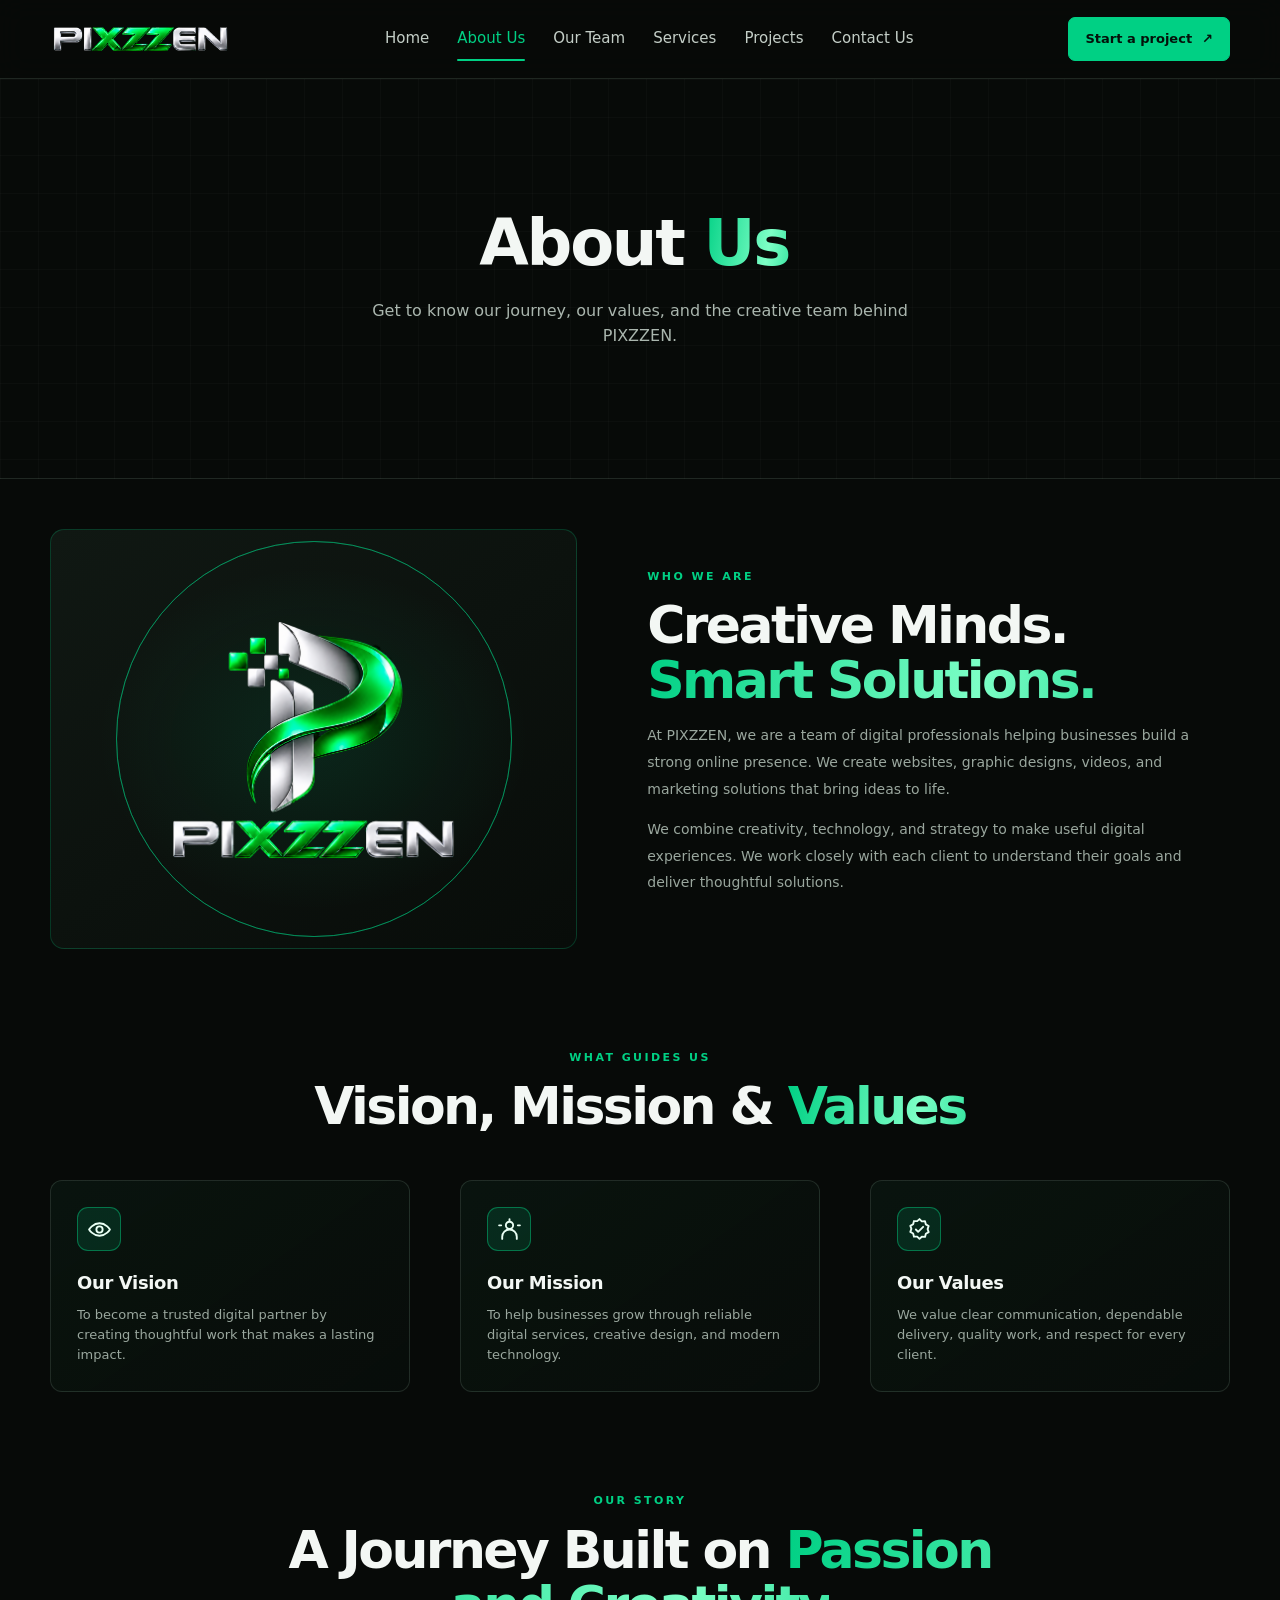
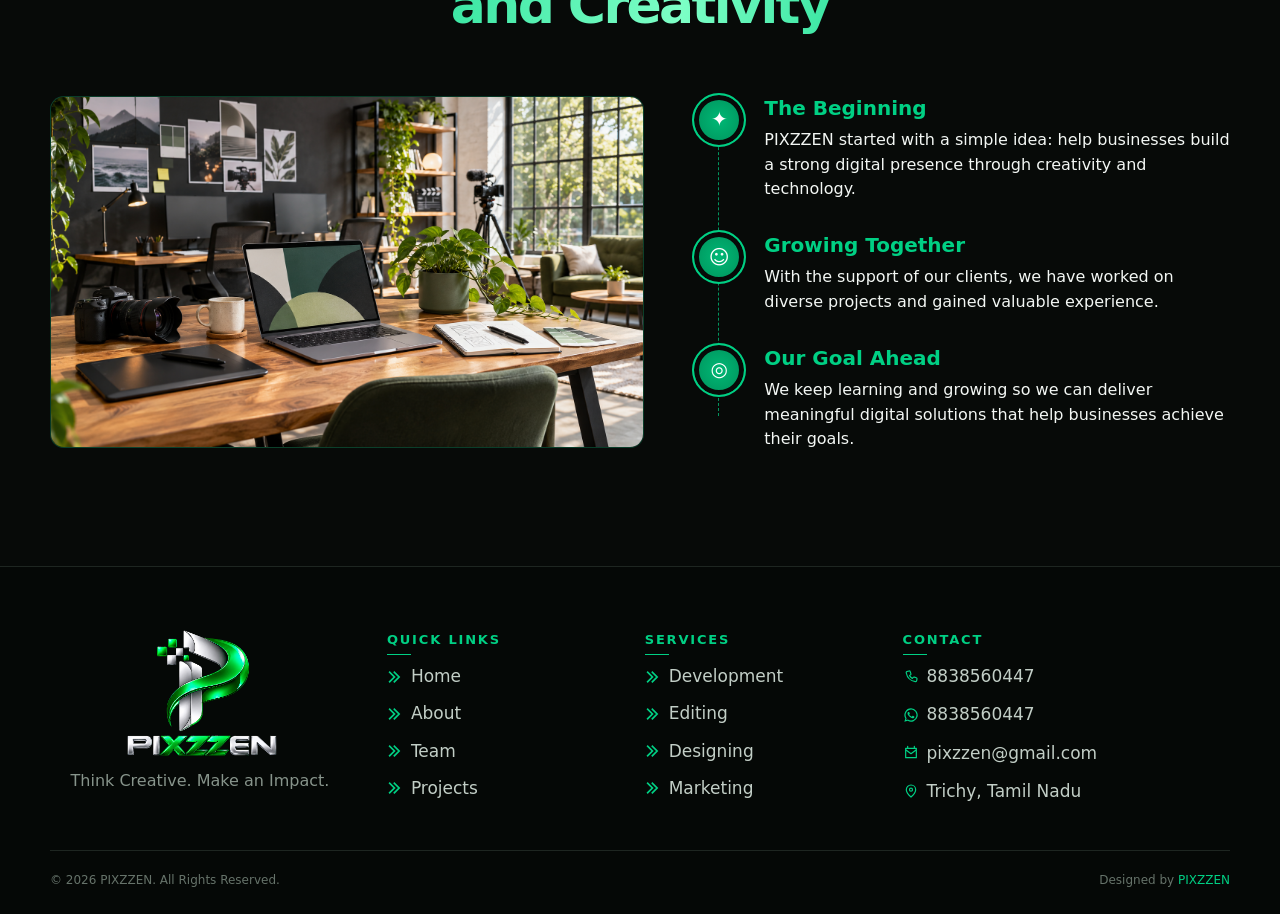
==== commit f5c73ec1: "six commit" ====
--- a/about.html
+++ b/about.html
@@ -10,6 +10,7 @@
     <title>About Us - PIXZZEN</title>
     <link rel="stylesheet" href="css/style.css">
     <link rel="stylesheet" href="css/animation.css">
+    <link rel="stylesheet" href="css/responsive.css">
 </head>
 
 <body class="about-page">
@@ -123,12 +124,12 @@
     </main>
     <footer class="footer"><div class="wrap">
 <div class="foot-grid">
-<div class="footer-brand"><a class="footer-logo" href="index.html" aria-label="PIXZZEN home"><img src="assets/website-images/logo-footer.png" alt="PIXZZEN"></a><p>We provide innovative digital solutions.</p></div>
+<div class="footer-brand"><a class="footer-logo" href="index.html" aria-label="PIXZZEN home"><img src="assets/website-images/logo-footer.png" alt="PIXZZEN"></a><p>Think Creative. Make an Impact.</p></div>
 <div><h4>Quick Links</h4><ul class="footer-icon-links"><li><a href="index.html"><span aria-hidden="true"><svg class="footer-nav-icon" viewBox="0 0 24 24" aria-hidden="true"><path d="m3 4 8 8-8 8M11 4l8 8-8 8" fill="none" stroke="currentColor" stroke-width="3" stroke-linecap="square" stroke-linejoin="miter"/></svg></span>Home</a></li><li><a href="about.html"><span aria-hidden="true"><svg class="footer-nav-icon" viewBox="0 0 24 24" aria-hidden="true"><path d="m3 4 8 8-8 8M11 4l8 8-8 8" fill="none" stroke="currentColor" stroke-width="3" stroke-linecap="square" stroke-linejoin="miter"/></svg></span>About</a></li><li><a href="team.html"><span aria-hidden="true"><svg class="footer-nav-icon" viewBox="0 0 24 24" aria-hidden="true"><path d="m3 4 8 8-8 8M11 4l8 8-8 8" fill="none" stroke="currentColor" stroke-width="3" stroke-linecap="square" stroke-linejoin="miter"/></svg></span>Team</a></li><li><a href="projects.html"><span aria-hidden="true"><svg class="footer-nav-icon" viewBox="0 0 24 24" aria-hidden="true"><path d="m3 4 8 8-8 8M11 4l8 8-8 8" fill="none" stroke="currentColor" stroke-width="3" stroke-linecap="square" stroke-linejoin="miter"/></svg></span>Projects</a></li></ul></div>
 <div><h4>Services</h4><ul class="footer-icon-links"><li><a href="services.html#web-development"><span aria-hidden="true"><svg class="footer-nav-icon" viewBox="0 0 24 24" aria-hidden="true"><path d="m3 4 8 8-8 8M11 4l8 8-8 8" fill="none" stroke="currentColor" stroke-width="3" stroke-linecap="square" stroke-linejoin="miter"/></svg></span>Development</a></li><li><a href="services.html#video-editing"><span aria-hidden="true"><svg class="footer-nav-icon" viewBox="0 0 24 24" aria-hidden="true"><path d="m3 4 8 8-8 8M11 4l8 8-8 8" fill="none" stroke="currentColor" stroke-width="3" stroke-linecap="square" stroke-linejoin="miter"/></svg></span>Editing</a></li><li><a href="services.html#graphic-designing"><span aria-hidden="true"><svg class="footer-nav-icon" viewBox="0 0 24 24" aria-hidden="true"><path d="m3 4 8 8-8 8M11 4l8 8-8 8" fill="none" stroke="currentColor" stroke-width="3" stroke-linecap="square" stroke-linejoin="miter"/></svg></span>Designing</a></li><li><a href="services.html#digital-marketing"><span aria-hidden="true"><svg class="footer-nav-icon" viewBox="0 0 24 24" aria-hidden="true"><path d="m3 4 8 8-8 8M11 4l8 8-8 8" fill="none" stroke="currentColor" stroke-width="3" stroke-linecap="square" stroke-linejoin="miter"/></svg></span>Marketing</a></li></ul></div>
 <div><h4>Contact</h4><ul class="footer-icon-links"><li><a href="tel:+918838560447"><svg class="footer-contact-icon" viewBox="0 0 24 24" aria-hidden="true"><path d="M6.6 3.5 9.1 3a1.5 1.5 0 0 1 1.7 1l1 3a1.5 1.5 0 0 1-.4 1.6l-1.6 1.3a14 14 0 0 0 4.3 4.3l1.3-1.6a1.5 1.5 0 0 1 1.6-.4l3 1a1.5 1.5 0 0 1 1 1.7l-.5 2.5a2 2 0 0 1-2 1.6A16.5 16.5 0 0 1 4.9 6a2 2 0 0 1 1.7-2.5Z" fill="none" stroke="currentColor" stroke-width="1.8" stroke-linecap="round" stroke-linejoin="round"/></svg>8838560447</a></li><li><a href="https://wa.me/918838560447"><svg class="whatsapp-icon" viewBox="0 0 24 24" aria-hidden="true"><path fill="currentColor" d="M12.04 2a9.93 9.93 0 0 0-8.48 15.1L2 22l5.08-1.33A10 10 0 1 0 12.04 2Zm0 18.18a8.12 8.12 0 0 1-4.14-1.13l-.3-.18-3.01.79.8-2.93-.2-.31a8.16 8.16 0 1 1 6.85 3.76Zm4.48-6.1c-.25-.13-1.48-.73-1.71-.81-.23-.09-.4-.13-.57.13-.17.25-.65.81-.8.98-.15.17-.3.19-.55.06-.25-.13-1.06-.39-2.02-1.24-.75-.67-1.25-1.49-1.4-1.74-.15-.25-.02-.39.11-.52.11-.11.25-.3.38-.45.13-.15.17-.25.25-.42.08-.17.04-.32-.02-.45-.06-.13-.57-1.37-.78-1.87-.2-.49-.41-.42-.57-.43h-.49c-.17 0-.45.06-.68.32-.23.25-.89.87-.89 2.12s.91 2.46 1.04 2.63c.13.17 1.79 2.73 4.34 3.83.61.26 1.09.42 1.46.54.61.19 1.17.16 1.61.1.49-.07 1.48-.61 1.69-1.2.21-.59.21-1.09.15-1.2-.06-.1-.23-.16-.49-.29Z"/></svg>8838560447</a></li><li><a href="mailto:pixzzen@gmail.com"><svg class="footer-contact-icon" viewBox="0 0 24 24" aria-hidden="true"><path d="M4 5h16v14H4zM4 7l8 6 8-6" fill="none" stroke="currentColor" stroke-width="1.8" stroke-linecap="round" stroke-linejoin="round"/><path d="M7 2v3m10-3v3" fill="none" stroke="currentColor" stroke-width="1.8" stroke-linecap="round"/></svg>pixzzen@gmail.com</a></li><li><span class="footer-address"><svg class="footer-contact-icon" viewBox="0 0 24 24" aria-hidden="true"><path d="M19 10c0 5-7 11-7 11S5 15 5 10a7 7 0 1 1 14 0Z" fill="none" stroke="currentColor" stroke-width="1.8"/><circle cx="12" cy="10" r="2.3" fill="none" stroke="currentColor" stroke-width="1.8"/></svg>Trichy, Tamil Nadu</span></li></ul></div>
 </div>
-<div class="foot-bottom"><span>&copy; <span id="year">2026</span> PIXZZEN. All Rights Reserved.</span><span class="foot-legal"><a href="#">Terms &amp; Conditions</a><a href="#">Privacy Policy</a></span><span>Designed by PIXZZEN</span></div>
+<div class="foot-bottom"><span>&copy; <span id="year">2026</span> PIXZZEN. All Rights Reserved.</span><span>Designed by <span class="designed-brand">PIXZZEN</span></span></div>
 </div></footer>
     
     <script src="js/main.js"></script>
--- a/css/style.css
+++ b/css/style.css
@@ -635,7 +635,7 @@
 .steps {
     position: relative;
     display: grid;
-    grid-template-columns: repeat(6, minmax(0, 1fr));
+    grid-template-columns: repeat(5, minmax(0, 1fr));
     gap: 12px;
     counter-reset: none;
 }
@@ -1208,7 +1208,7 @@
     position: relative;
     z-index: 0;
     width: calc(93% + 20px);
-    margin: -170px -20px -10px 27px;
+    margin: -10px -20px -10px 27px;
 }
 
 .project-update-art img {
@@ -1716,7 +1716,7 @@
 
 .footer p {
     color: #87948b;
-    font-size: 13px;
+    font-size: 16px;
     max-width: 300px
 }
 
@@ -1759,6 +1759,7 @@
     overflow: visible;
     border-radius: 0;
     background: transparent;
+    margin-inline: auto;
 }
 
 .footer-logo img {
@@ -1771,6 +1772,7 @@
 
 .footer-brand p {
     margin-top: 12px;
+    text-align: center;
 }
 
 .footer ul.footer-icon-links a,
@@ -1854,6 +1856,10 @@
     display: inline-flex;
     justify-content: center;
     gap: 16px;
+}
+
+.designed-brand {
+    color: var(--green);
 }
 
 .foot-bottom a:hover {
@@ -2118,7 +2124,7 @@
 
 /* Circular process steps */
 .steps {
-    grid-template-columns: repeat(6, minmax(0, 1fr));
+    grid-template-columns: repeat(5, minmax(0, 1fr));
     align-items: start;
     gap: 8px;
 }
@@ -2128,9 +2134,9 @@
 }
 
 .process-circle {
-    width: 155px;
+    width: min(100%, 220px);
     height: auto;
-    max-width: 100%;
+    max-width: 75%;
     aspect-ratio: 1;
     margin: 0 auto;
     padding: 12px 8px 9px;
@@ -2205,16 +2211,21 @@
 }
 
 .process-step p {
-    max-width: 124px;
-    font-size: 9.5px;
+    max-width: 100%;
+    font-size: 11px;
     line-height: 1.18;
+    display: -webkit-box;
+    -webkit-box-orient: vertical;
+    -webkit-line-clamp: 2;
+    line-clamp: 2;
+    overflow: hidden;
 }
 
 .process-arrow {
     position: absolute;
     z-index: 2;
-    top: 60px;
-    right: -14px;
+    top: 75px;
+    right: -7px;
     color: var(--green);
     font-size: 22px;
     line-height: 1;
@@ -2238,7 +2249,7 @@
     }
 
     .process-circle {
-        width: 138px;
+        width: 160px;
     }
 
     .process-step p {
--- a/css/animation.css
+++ b/css/animation.css
@@ -259,7 +259,6 @@
 .steps .process-step:nth-child(3) { --d: .2s; }
 .steps .process-step:nth-child(4) { --d: .3s; }
 .steps .process-step:nth-child(5) { --d: .4s; }
-.steps .process-step:nth-child(6) { --d: .5s; }
 
 /* ---------- about ---------- */
 .about-visual { transition: border-color .4s, box-shadow .4s; }
@@ -413,7 +412,7 @@
 .process-circle {
     transition: scale .4s var(--ease), box-shadow .4s;
 }
-.process-circle:before { animation: spinRing 7s linear infinite; }
+.process-circle:before { animation: spinRing 5s linear infinite; }
 .process-circle:after { transition: box-shadow .4s, border-color .4s; }
 .process-icon { display: inline-block; transition: scale .4s var(--ease), color .4s; }
 .process-number { transition: color .4s; }
--- a/css/responsive.css
+++ b/css/responsive.css
@@ -0,0 +1,330 @@
+/* Shared responsive refinements. Loaded after the shared stylesheets. */
+@media (max-width: 700px) {
+    .page-banner.about-banner {
+        height: 200px;
+        min-height: 200px;
+        padding-top: 20px;
+        padding-bottom: 20px;
+    }
+
+    .team-page .team-intro {
+        display: block;
+        text-align: center;
+    }
+
+    .team-page .team-intro-heading,
+    .team-page .team-intro .h2,
+    .team-page .team-intro .sub {
+        margin-left: auto;
+        margin-right: auto;
+        text-align: center;
+    }
+
+    .team-page .team-intro .sub {
+        margin-top: 14px;
+    }
+
+    .about-page .page-banner.about-banner {
+        height: 200px;
+        min-height: 200px;
+        padding: 20px 0;
+    }
+
+    .about-page main > .section {
+        padding-top: 36px;
+        padding-bottom: 36px;
+    }
+
+    .about-page .about-visual {
+        height: 250px;
+        min-height: 250px;
+    }
+
+    .about-page .about-visual img {
+        width: 50%;
+        max-width: 220px;
+        height: 150px;
+        min-height: 0;
+        object-fit: contain;
+    }
+
+    .about-page .copy {
+        text-align: center;
+    }
+
+    .about-page .copy p,
+    .about-page .about-values .feat p,
+    .about-page .timeline .tl p {
+        text-align: justify;
+    }
+
+    .about-page .section-head {
+        display: block;
+        margin: 0 auto 24px;
+        text-align: center;
+    }
+
+    .about-page .story-layout {
+        gap: 18px;
+    }
+
+    .about-page .timeline::before {
+        content: none;
+    }
+
+    .about-page .timeline .tl:not(:last-child)::after {
+        content: "";
+        position: absolute;
+        z-index: 0;
+        left: 26px;
+        top: 41px;
+        bottom: -41px;
+        border-left: 1px dashed rgba(0, 208, 132, .7);
+        pointer-events: none;
+    }
+
+    .about-page .about-story {
+        padding-bottom: 36px !important;
+    }
+}
+
+@media (max-width: 700px) {
+    .home-page main > .section {
+        padding-top: 36px;
+        padding-bottom: 36px;
+    }
+
+    .home-page .hero {
+        min-height: 0;
+        padding: 42px 0 0;
+        background-image: radial-gradient(ellipse at 78% 18%, rgba(0, 208, 132, .18), transparent 48%), linear-gradient(145deg, #07140d, #050a08 72%);
+    }
+
+    .home-page .hero-grid {
+        grid-template-columns: minmax(0, 1fr);
+        gap: 0;
+    }
+
+    .home-page .hero-grid > div:first-child {
+        max-width: none;
+        text-align: center;
+    }
+
+    .home-page .hero .eyebrow {
+        justify-content: center;
+    }
+
+    .home-page .hero .eyebrow::before {
+        display: none;
+    }
+
+    .home-page .hero h1,
+    .home-page .hero .lead {
+        margin-left: auto;
+        margin-right: auto;
+        text-align: center;
+    }
+
+    .home-page .hero .lead {
+        margin-top: 16px;
+        margin-bottom: 0;
+    }
+
+    .home-page .hero .actions,
+    .home-page .hero .micro {
+        justify-content: center;
+    }
+
+    .home-page .hero .actions {
+        margin-top: 22px;
+    }
+
+    .home-page .hero .micro {
+        margin-top: 24px;
+    }
+
+    .home-page .hero-art {
+        display: none !important;
+    }
+
+    .home-page .hero-art .orb,
+    .home-page .hero-art .float {
+        display: none;
+    }
+
+    .home-page .about-visual {
+        height: 250px;
+        min-height: 250px;
+    }
+
+    .home-page .about-visual img {
+        width: 50%;
+        max-width: 250px;
+        height: 190px;
+        min-height: 0;
+        object-fit: contain;
+    }
+
+    .home-page .copy p {
+        max-width: 65ch;
+        margin-left: auto;
+        margin-right: auto;
+        text-align: justify;
+    }
+
+    .home-page .copy,
+    .home-page .section-head {
+        text-align: center;
+    }
+
+    .home-page .copy .actions {
+        justify-content: center;
+    }
+
+    .home-page .section-head {
+        display: block;
+        margin-left: auto;
+        margin-right: auto;
+        margin-bottom: 24px;
+    }
+
+    .home-page .section-head > div {
+        width: 100%;
+    }
+
+    .home-page .section-head .sub {
+        max-width: 65ch;
+        margin: 14px auto 0;
+        text-align: center;
+    }
+
+    .home-page .cards,
+    .home-page .steps {
+        grid-template-columns: minmax(0, 1fr);
+    }
+
+    .home-page .steps {
+        row-gap: 52px;
+    }
+
+    .home-page .steps .process-step:not(:last-child) .process-arrow {
+        display: block;
+        top: calc(100% + 10px);
+        left: calc(50% - 11px);
+        right: auto;
+        transform: rotate(90deg);
+        font-size: 22px;
+        line-height: 1;
+        color: var(--green);
+        opacity: 1;
+        animation: none;
+    }
+
+    .home-page .testimonial-track {
+        grid-template-columns: minmax(0, 1fr);
+    }
+
+    .home-page .testimonial-track > .quote:not([hidden]) {
+        width: 100%;
+    }
+
+    .home-page .testimonial-controls {
+        justify-content: center;
+        margin-top: 18px;
+    }
+
+    .home-page .cta {
+        background: #070a08;
+    }
+
+    .home-page .cta-inner {
+        display: flex;
+        flex-direction: column;
+        align-items: center;
+        justify-content: center;
+        min-height: 0;
+        padding: 0 20px;
+        text-align: center;
+    }
+
+    .home-page .cta-inner > div {
+        width: 100%;
+    }
+
+    .home-page .cta-inner .btn {
+        margin-inline: auto;
+    }
+}
+
+@media (min-width: 981px) {
+    .home-page .steps .process-step:not(:last-child) .process-arrow {
+        display: block;
+        top: 70px;
+        right: -14px;
+        font-size: 26px;
+        line-height: 1;
+        color: var(--green);
+        opacity: 1;
+    }
+}
+
+@media (max-width: 420px) {
+    .home-page .hero .actions {
+        gap: 12px;
+    }
+
+    .home-page .hero .actions .btn {
+        width: 100%;
+    }
+}
+
+/* Service descriptions stay justified at every viewport size. */
+.services-page .svc .copy > p {
+    text-align: justify;
+}
+
+@media (max-width: 700px) {
+    .foot-grid {
+        grid-template-columns: repeat(2, minmax(0, 1fr));
+        column-gap: 24px;
+        row-gap: 28px;
+    }
+
+    .foot-grid > .footer-brand,
+    .foot-grid > div:last-child {
+        grid-column: 1 / -1;
+    }
+
+    .foot-bottom {
+        flex-direction: column;
+        align-items: center;
+        justify-content: center;
+        gap: 8px;
+        text-align: center;
+    }
+
+    .project-update-copy {
+        text-align: center;
+    }
+
+    .project-update-label {
+        display: flex;
+        width: fit-content;
+        margin-left: auto;
+        margin-right: auto;
+    }
+
+    .project-update-copy h2 {
+        text-align: center;
+    }
+
+    .project-update-intro {
+        text-align: justify;
+    }
+
+    .contact-grid > .rv > .kicker,
+    .contact-grid > .rv > .h2,
+    .contact-grid > .rv > p {
+        text-align: center;
+    }
+}
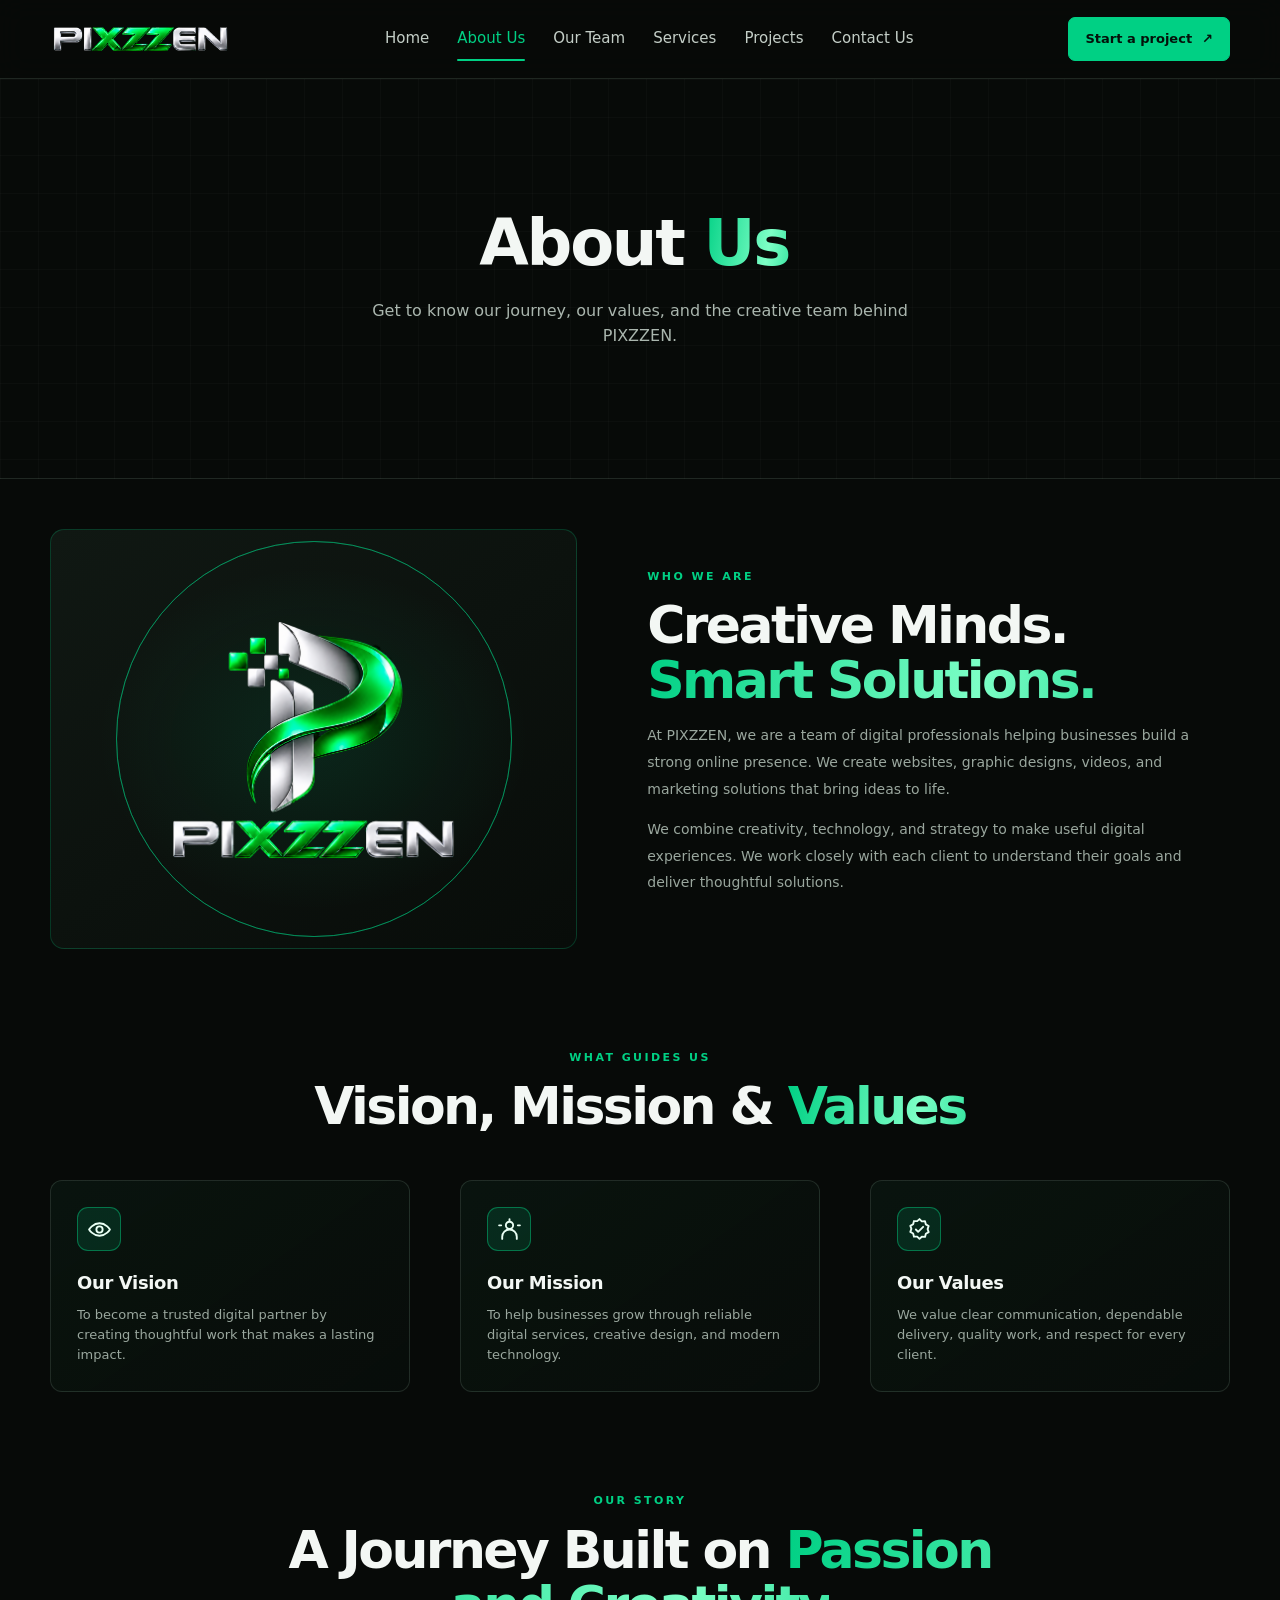
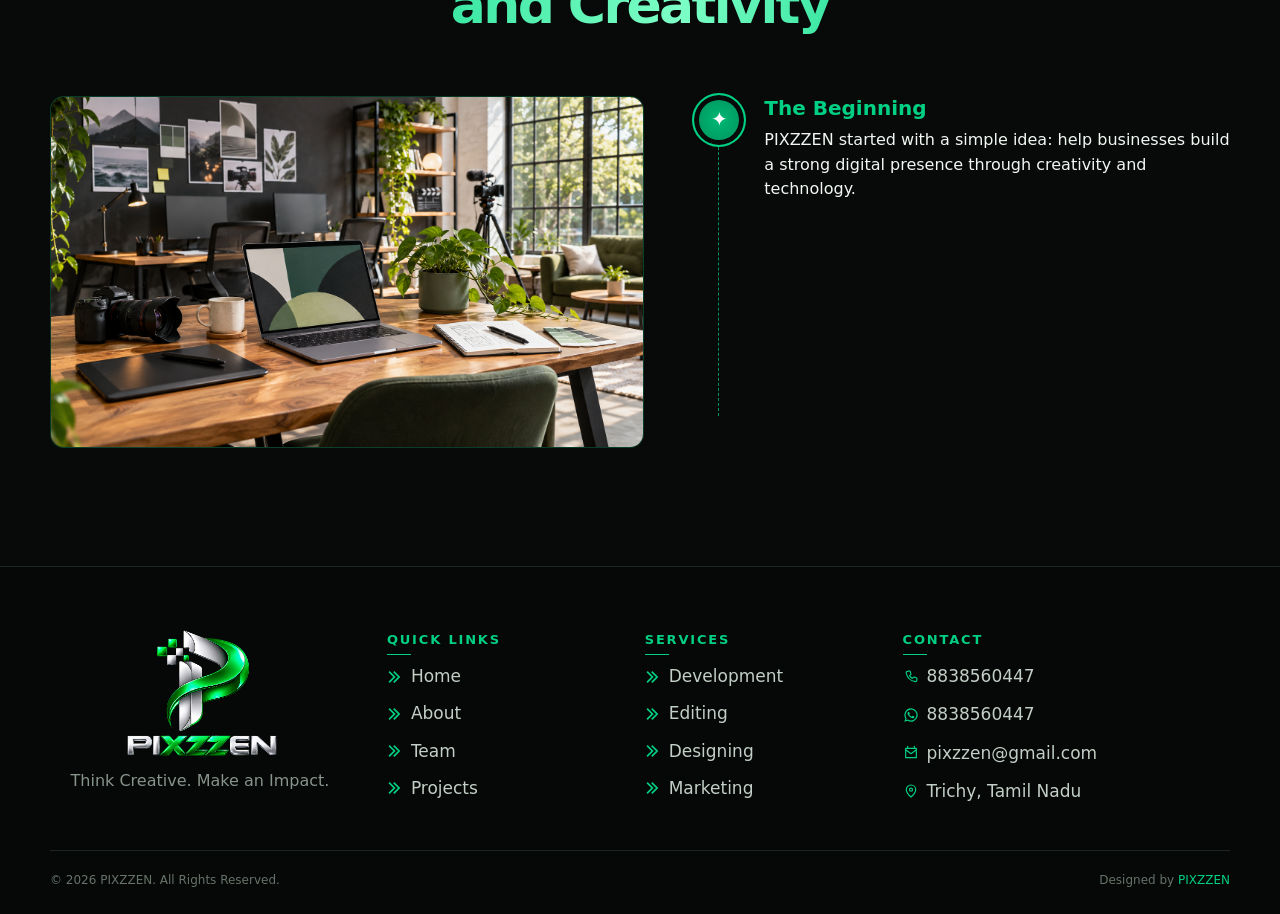
==== commit 7e443ada: "seven commit" ====
--- a/about.html
+++ b/about.html
@@ -4,10 +4,11 @@
 <head>
     <meta charset="UTF-8">
     <meta name="viewport" content="width=device-width, initial-scale=1">
+    <link rel="icon" type="image/png" href="assets/website-images/favicon-pixzzen.png">
     <meta name="theme-color" content="#070a08">
     <meta name="description"
         content="Learn about PIXZZEN, our team, values, journey, and approach to creative digital solutions.">
-    <title>About Us - PIXZZEN</title>
+    <title>Premium Digital Agency | Development, Design, Editing &amp; Marketing | PIXZZEN</title>
     <link rel="stylesheet" href="css/style.css">
     <link rel="stylesheet" href="css/animation.css">
     <link rel="stylesheet" href="css/responsive.css">
